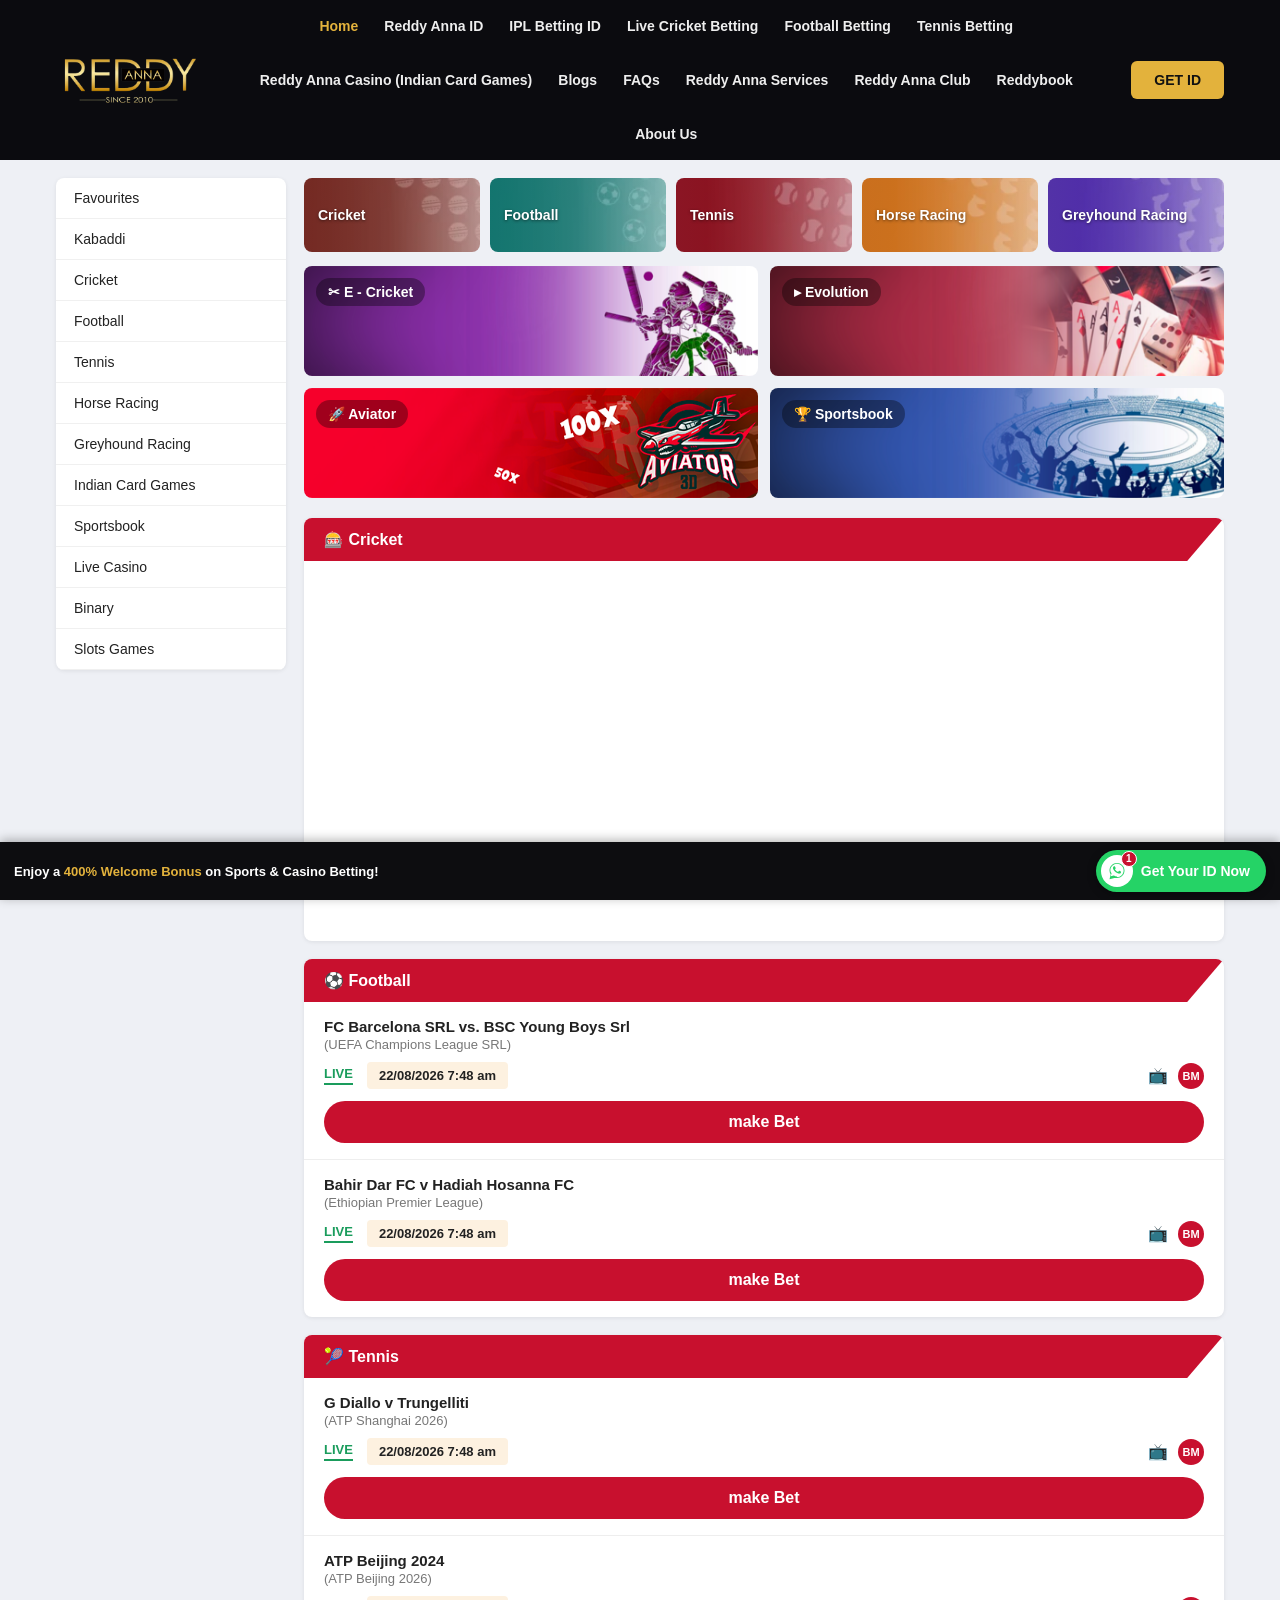
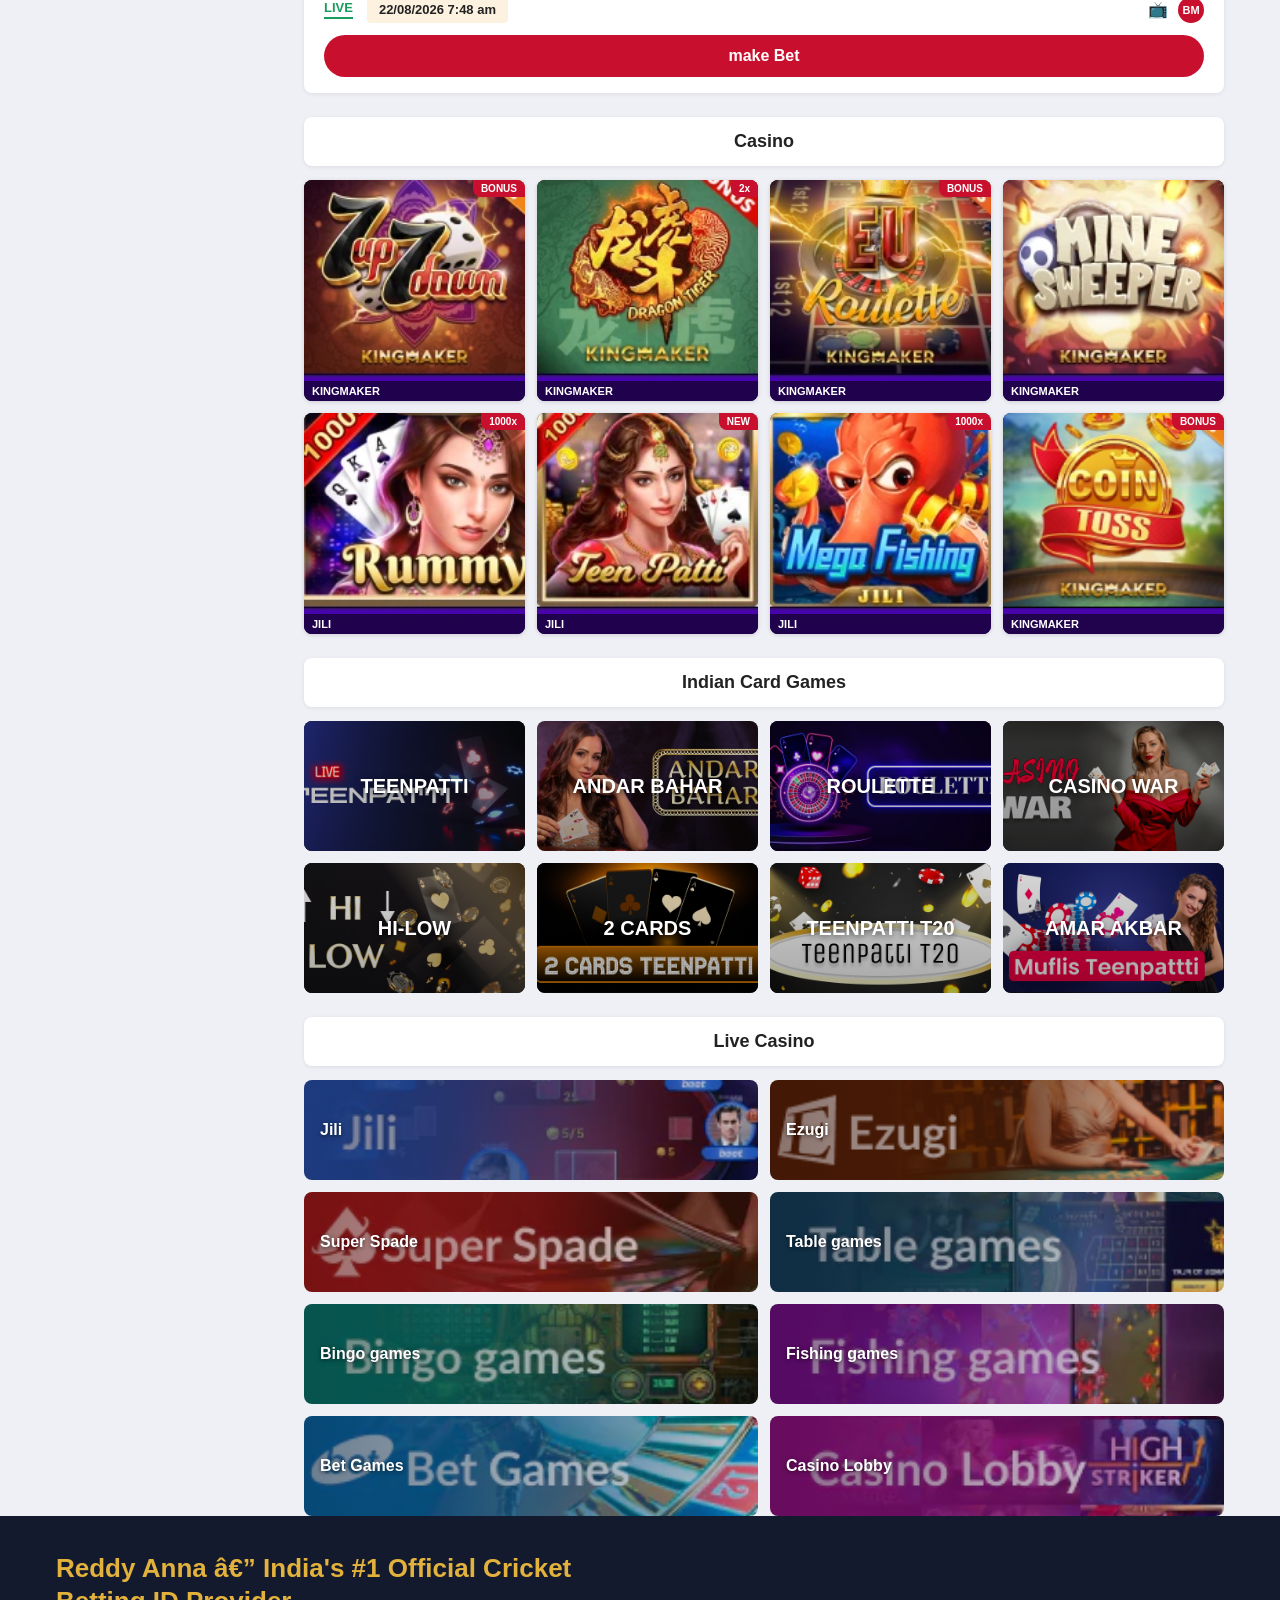
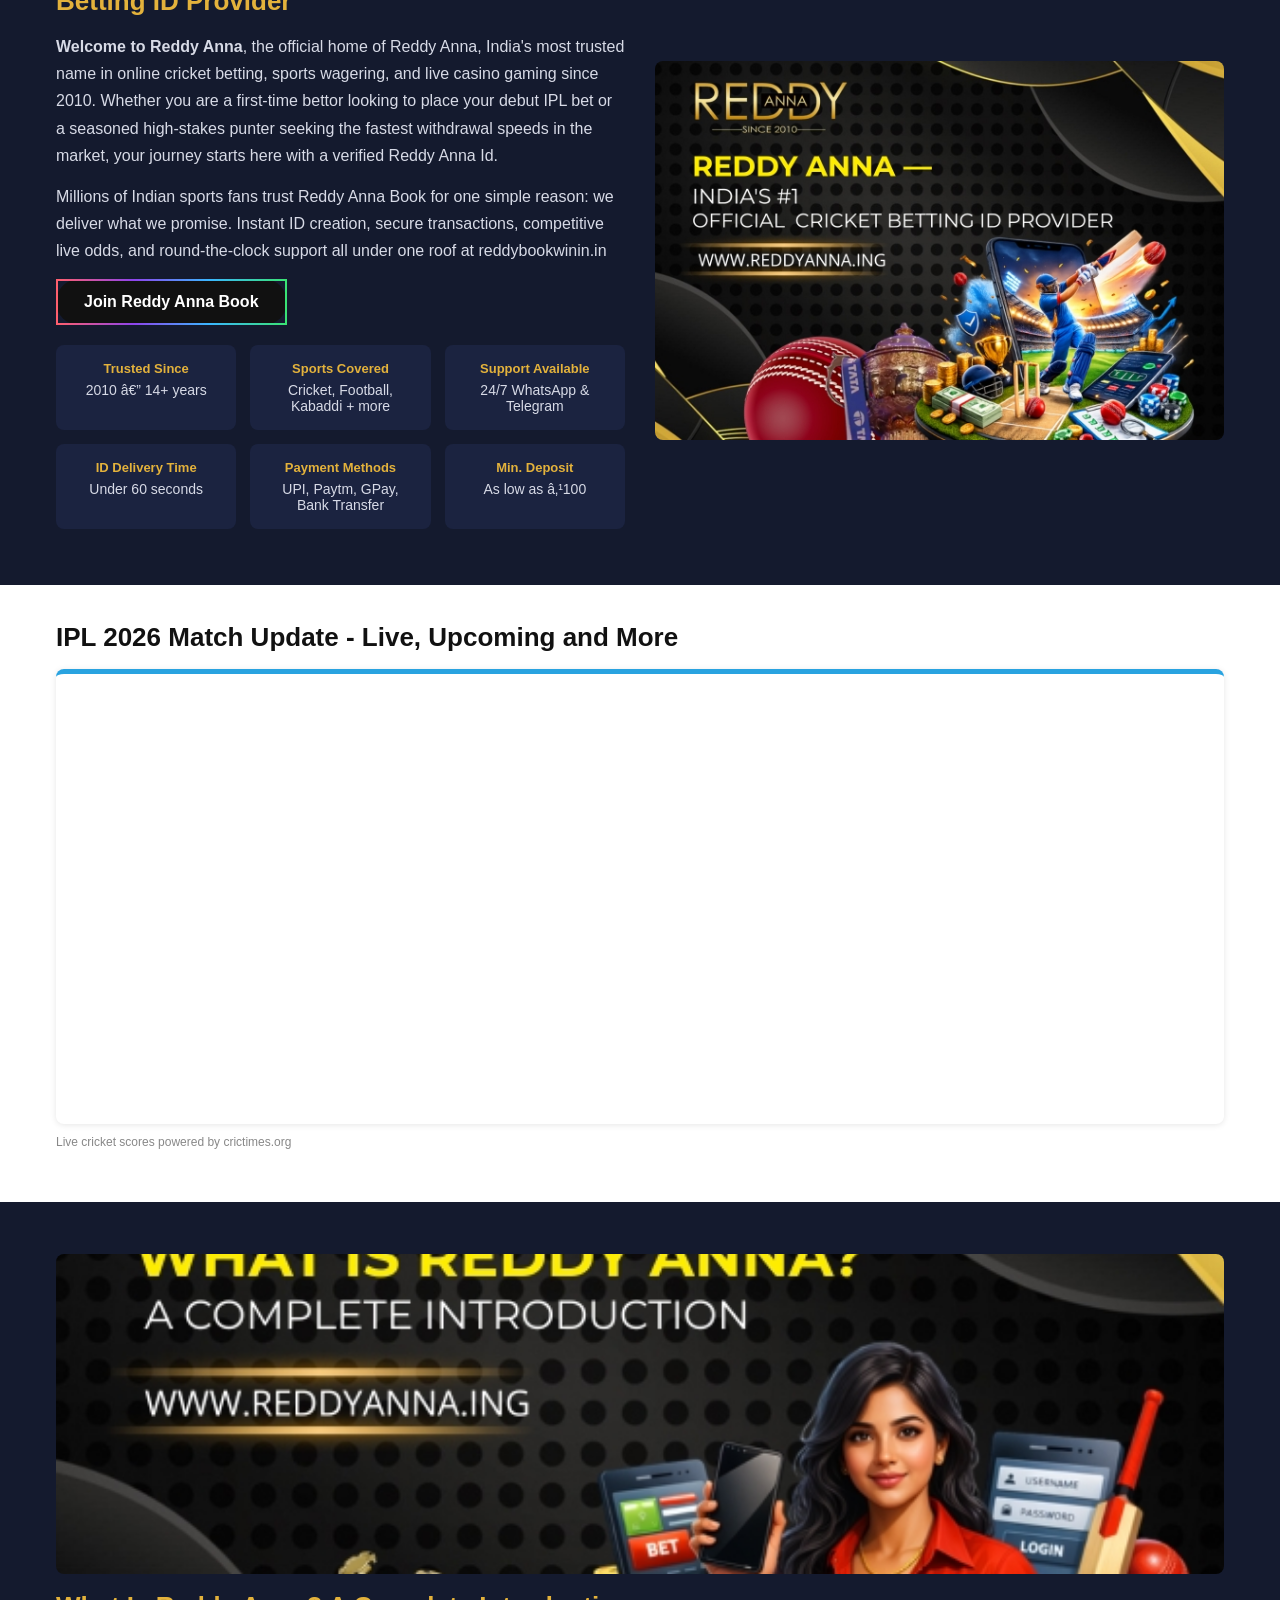
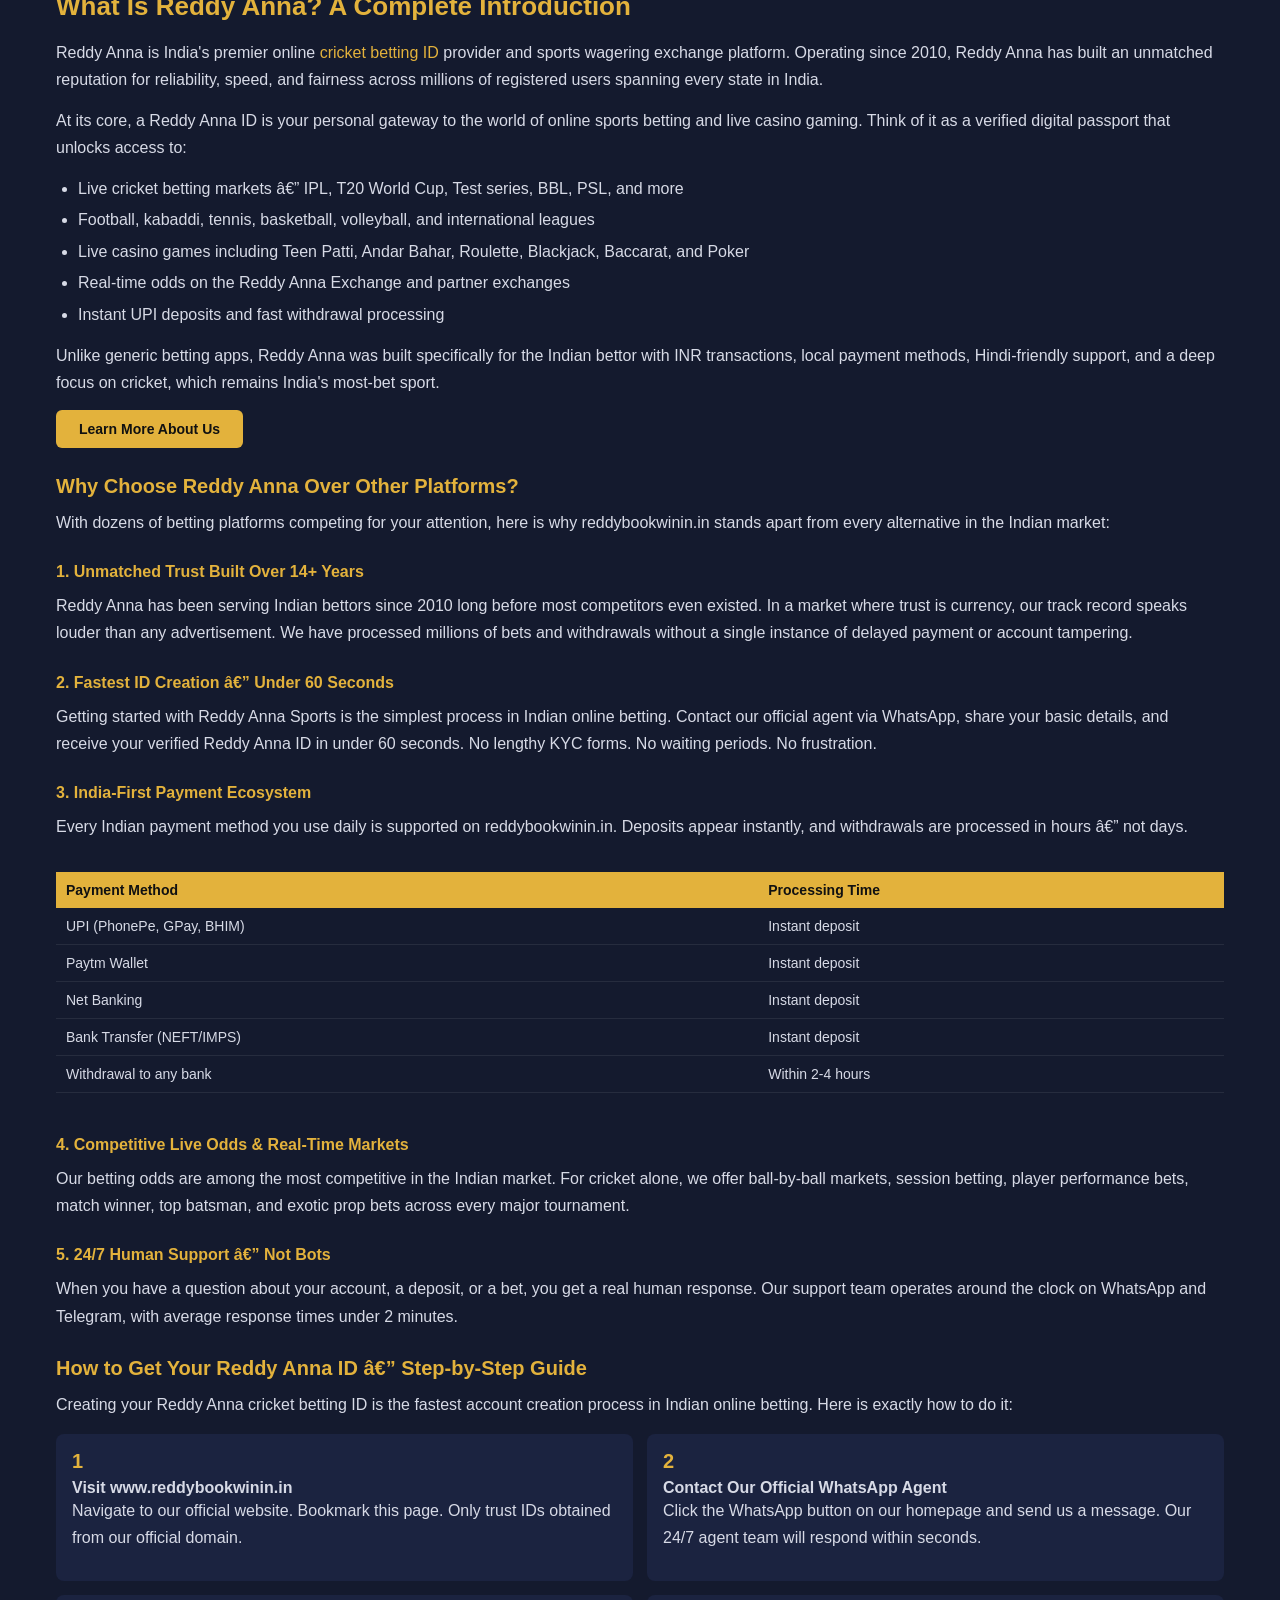
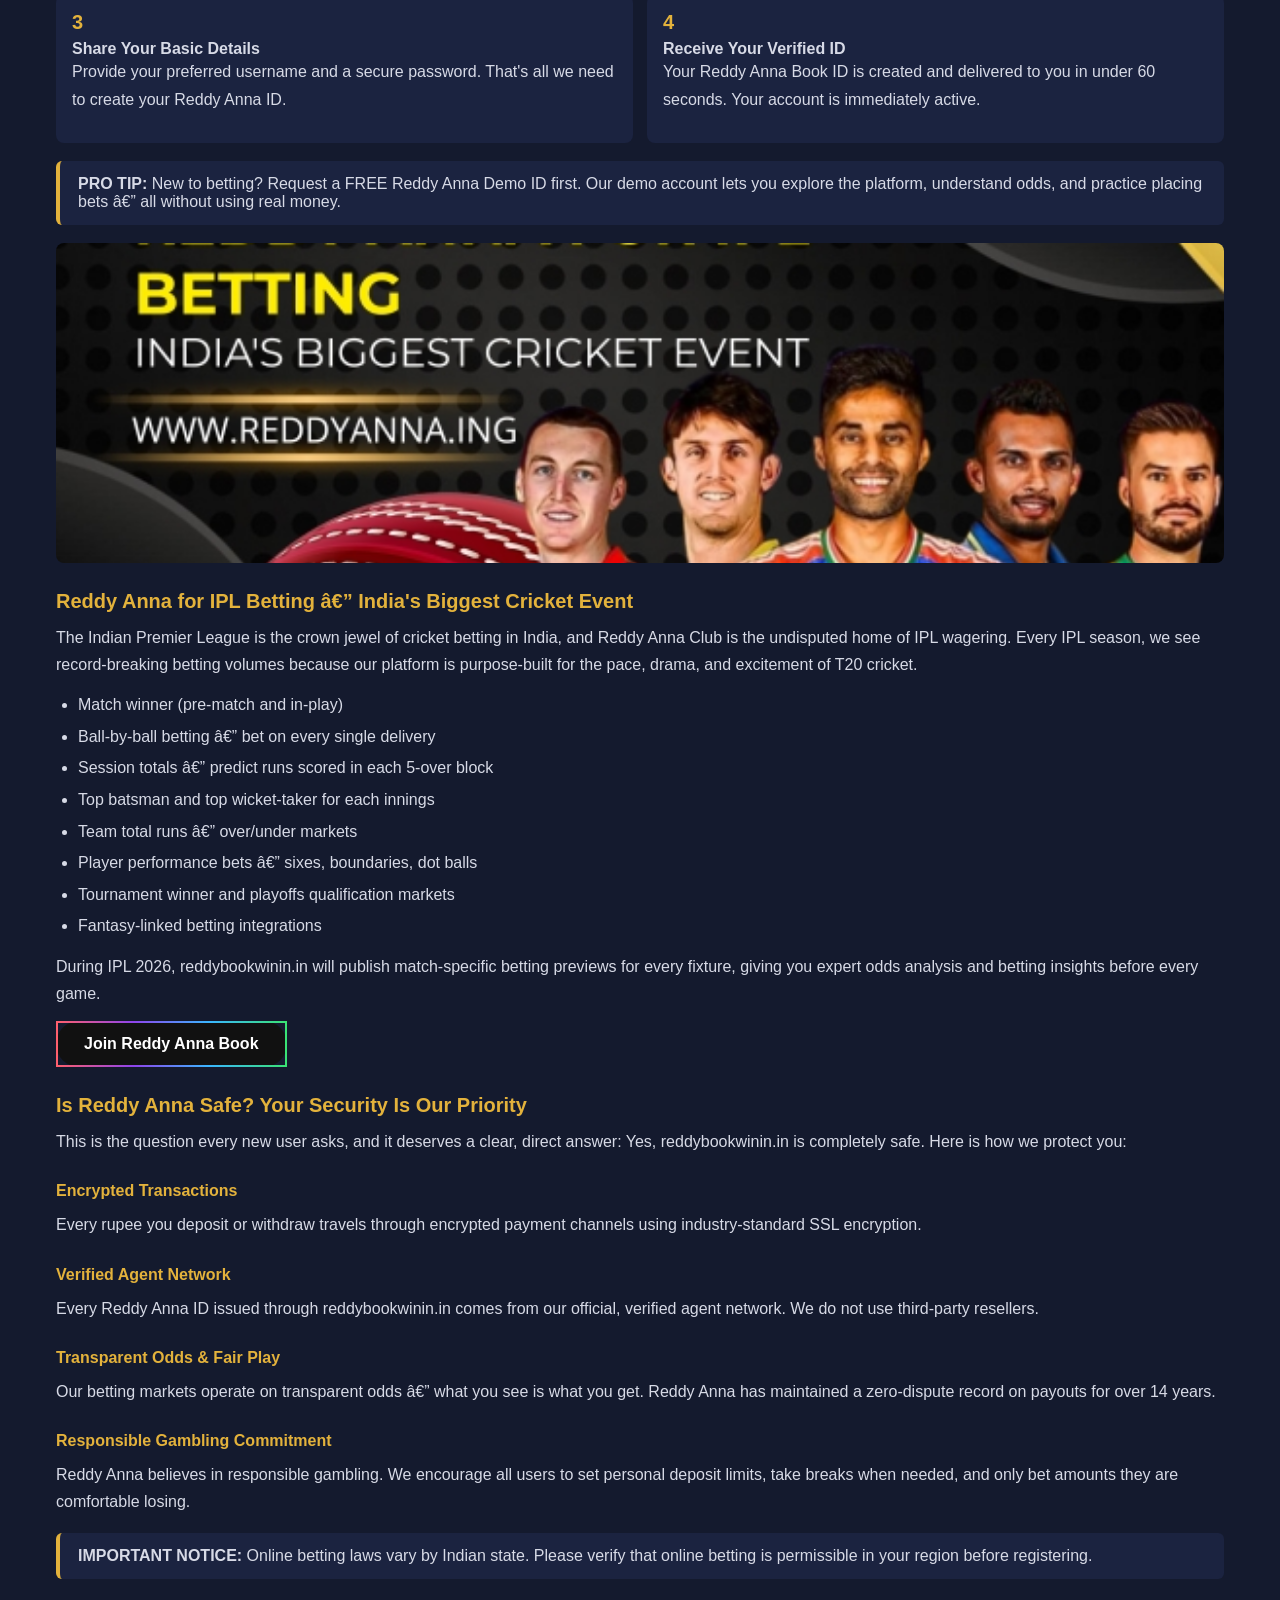
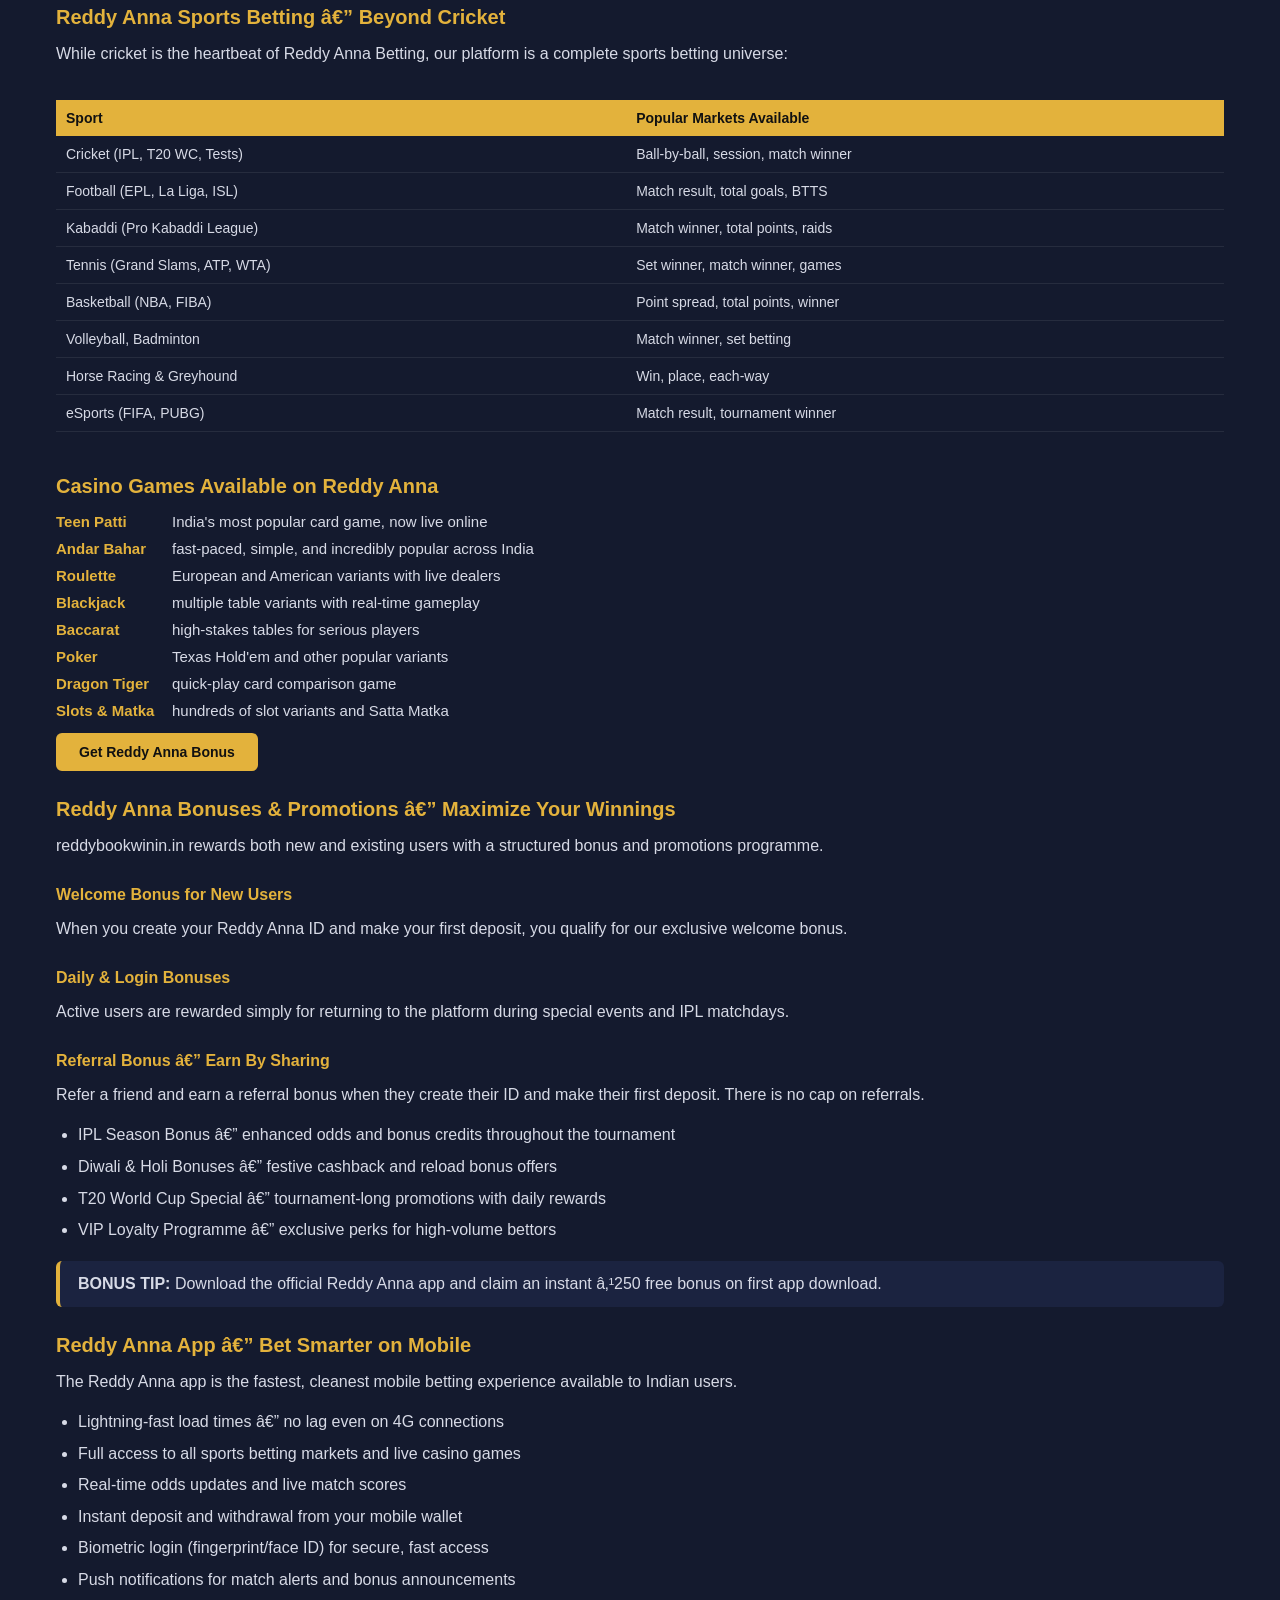
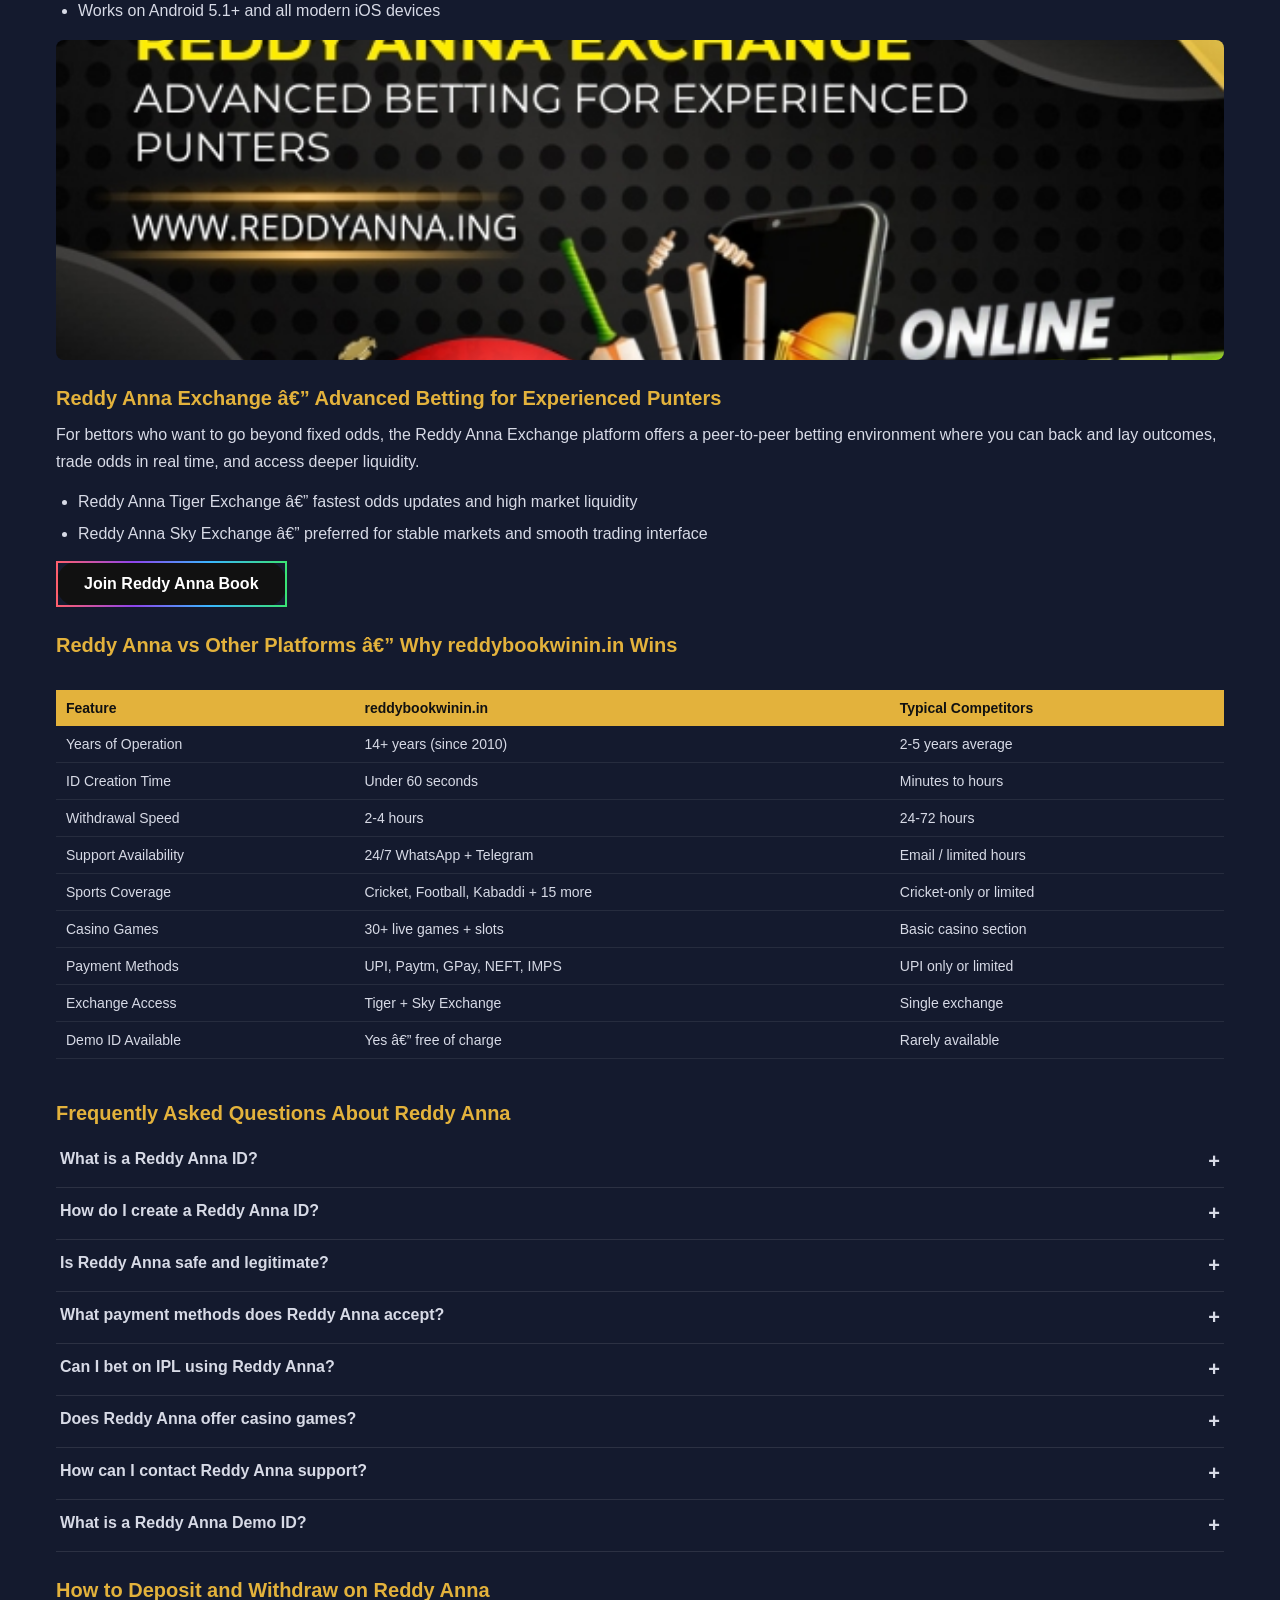
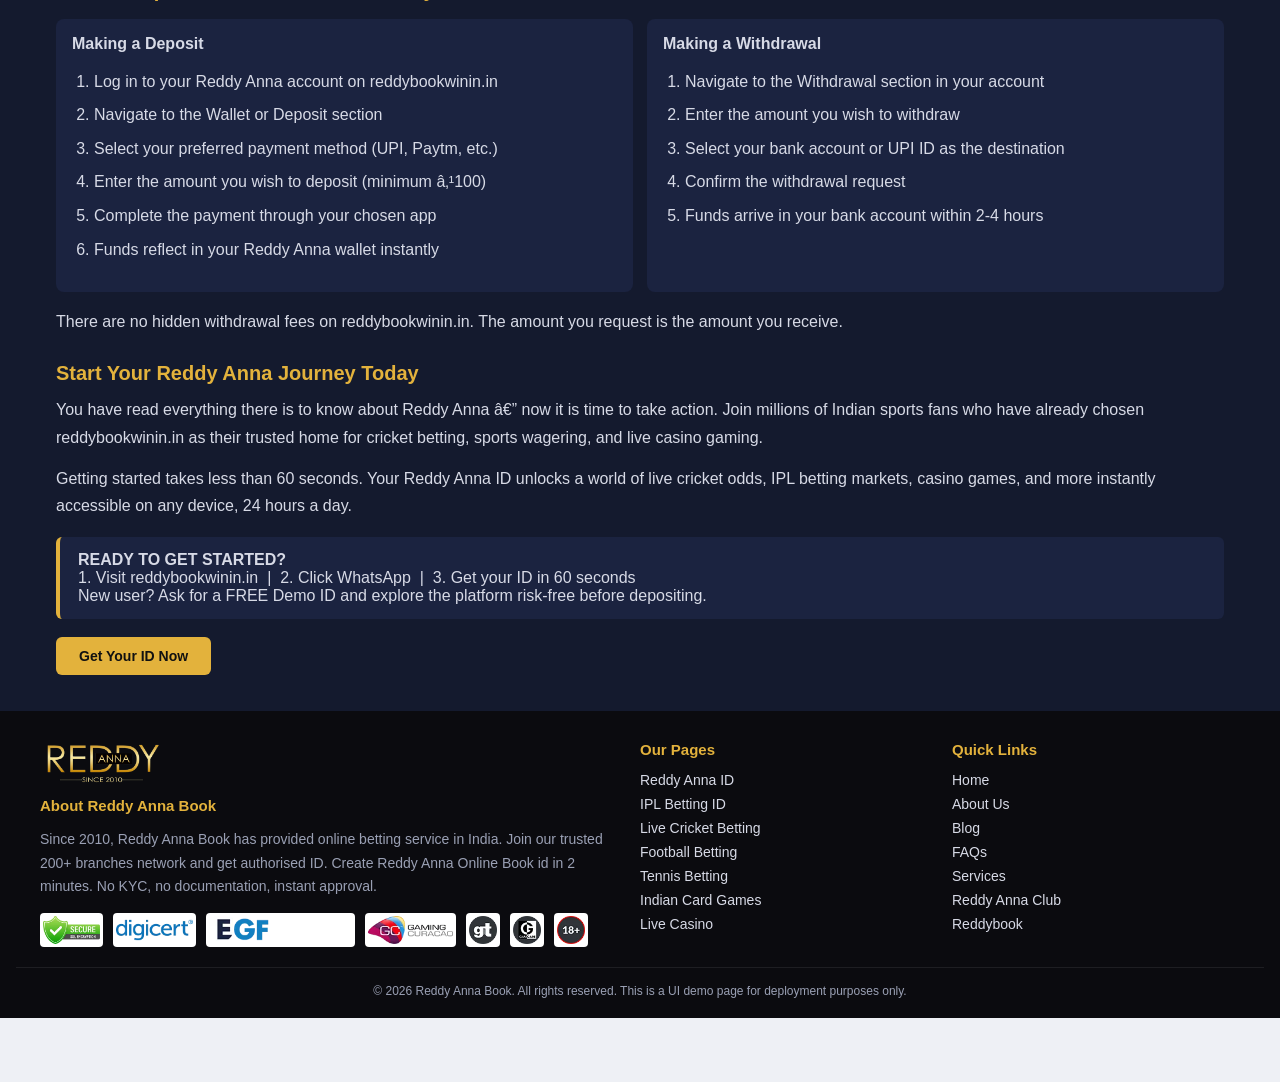
==== index.html @ 8fae1761 "Update navbar and footer across all pages. - Replaced main navigation with a flat, proper menu linki" ====
﻿<!DOCTYPE html>
<html lang="en">
<head>
<meta charset="UTF-8">
<meta name="viewport" content="width=device-width, initial-scale=1">
<title>Reddy Anna | Reddy Anna Book | Best Betting Id Provider</title>
<meta name="description" content="Get your Reddy Anna Book ID instantly. Enjoy cricket IPL betting, casino games, & secure platform. Join India's trusted betting hub today">
<meta name="google-site-verification" content="ZKsoXK-e-wX-hNTqSaUuk7g0RxQz05XKGx85p2u8fm8">
<link rel="stylesheet" href="styles.css">
</head>
<body>

<!-- ================= HEADER ================= -->
<header class="site-header">
  <div class="header-inner">
    <a href="#" class="logo"><img src="assets/image-659e7b71ad644.webp" alt="Reddy Anna"></a>

    <input type="checkbox" id="nav-toggle" class="nav-toggle-checkbox">
    <nav class="main-nav">
      <label for="nav-toggle" class="nav-close-label">&times;</label>
      <ul>
        <li class="active"><a href="#">Home</a></li>
        <li><a href="reddy-anna-id/">Reddy Anna ID</a></li>
        <li><a href="ipl-betting-id/">IPL Betting ID</a></li>
        <li><a href="live-cricket-betting/">Live Cricket Betting</a></li>
        <li><a href="football-betting/">Football Betting</a></li>
        <li><a href="tennis-betting/">Tennis Betting</a></li>
        <li><a href="reddy-anna-casino/">Reddy Anna Casino (Indian Card Games)</a></li>
        <li><a href="blog/">Blogs</a></li>
        <li><a href="reddy-anna-faqs/">FAQs</a></li>
        <li><a href="reddy-anna-services/">Reddy Anna Services</a></li>
        <li><a href="reddy-anna-club/">Reddy Anna Club</a></li>
        <li><a href="reddybook/">Reddybook</a></li>
        <li><a href="about-us/">About Us</a></li>
      </ul>
    </nav>

    <div class="header-actions">
      <a href="https://wa.link/reddyanna_" target="_blank" rel="noopener" class="btn btn-gold get-id-btn">GET ID</a>
      <label for="nav-toggle" class="nav-toggle-label">&#9776;</label>
    </div>
  </div>
</header>

<!-- ================= SIDEBAR + HOME CONTENT ================= -->
<div class="layout">
  <aside class="sidebar">
    <ul>
      <li><a href="#">Favourites</a></li>
      <li><a href="#">Kabaddi</a></li>
      <li><a href="#">Cricket</a></li>
      <li><a href="#">Football</a></li>
      <li><a href="#">Tennis</a></li>
      <li><a href="#">Horse Racing</a></li>
      <li><a href="#">Greyhound Racing</a></li>
      <li><a href="#">Indian Card Games</a></li>
      <li><a href="#">Sportsbook</a></li>
      <li><a href="#">Live Casino</a></li>
      <li><a href="#">Binary</a></li>
      <li><a href="#">Slots Games</a></li>
    </ul>
  </aside>

  <main class="main-content">

    <!-- sport tiles -->
    <div class="sport-tiles">
      <a href="#login-required" class="sport-tile tile-cricket" style="background-image:linear-gradient(90deg,rgba(122,46,41,.75),rgba(122,46,41,.35)),url('assets/cricket-bg-rlghoi9i0hsj2n8qphq7tivs3mol4s3iin7qqytzxc.webp')"><span>Cricket</span></a>
      <a href="#login-required" class="sport-tile tile-football" style="background-image:linear-gradient(90deg,rgba(23,122,114,.75),rgba(23,122,114,.35)),url('assets/football-bg-rlghoi9i0hsj2n8qphq7tivs3mol4s3iin7qqytzxc.webp')"><span>Football</span></a>
      <a href="#login-required" class="sport-tile tile-tennis" style="background-image:linear-gradient(90deg,rgba(138,28,48,.75),rgba(138,28,48,.35)),url('assets/tennis-bg-rlghoi9i0hsj2n8qphq7tivs3mol4s3iin7qqytzxc.webp')"><span>Tennis</span></a>
      <a href="#login-required" class="sport-tile tile-horse" style="background-image:linear-gradient(90deg,rgba(196,106,31,.75),rgba(196,106,31,.35)),url('assets/horse-bg-rlghoi9i0hsj2n8qphq7tivs3mol4s3iin7qqytzxc.webp')"><span>Horse Racing</span></a>
      <a href="#login-required" class="sport-tile tile-greyhound" style="background-image:linear-gradient(90deg,rgba(91,63,160,.75),rgba(91,63,160,.35)),url('assets/greyhound-bg-rlghoi9i0hsj2n8qphq7tivs3mol4s3iin7qqytzxc.webp')"><span>Greyhound Racing</span></a>
    </div>

    <!-- promo tiles -->
    <div class="promo-tiles">
      <a href="#login-required" class="promo-tile" style="background-image:url('assets/e-cricket-quick-bg.webp')"><span class="label">&#9986; E - Cricket</span></a>
      <a href="#login-required" class="promo-tile" style="background-image:url('assets/evolution-quick-bg.png')"><span class="label">&#9656; Evolution</span></a>
      <a href="#login-required" class="promo-tile" style="background-image:url('assets/aviator.png')"><span class="label">&#128640; Aviator</span></a>
      <a href="#login-required" class="promo-tile" style="background-image:url('assets/sportsbook-quick-bg.png')"><span class="label">&#127942; Sportsbook</span></a>
    </div>

    <!-- Cricket matches (LIVE DATA) -->
    <!-- Same public live-score widget used lower on the page
         (cwidget.crictimes.org). Real live/recent/upcoming cricket
         matches, sandboxed in its own iframe so it can't crash this
         page even if it's slow or unreachable. -->
    <div class="match-block">
      <div class="match-block-header">&#127920; Cricket</div>
      <div class="match-row" style="padding:0;">
        <iframe
          src="https://cwidget.crictimes.org/?v=1.1&bo=c8102e&b=ffffff&a=c8102e"
          title="Live Cricket Scores"
          loading="lazy"
          referrerpolicy="no-referrer-when-downgrade"
          style="width:100%;min-height:380px;border:0;display:block;">
        </iframe>
      </div>
    </div>

    <!-- Football matches -->
    <div class="match-block">
      <div class="match-block-header">&#9917; Football</div>
      <div class="match-row">
        <div class="match-teams">FC Barcelona SRL vs. BSC Young Boys Srl</div>
        <div class="match-league">(UEFA Champions League SRL)</div>
        <div class="match-meta">
          <span class="match-live">LIVE</span>
          <span class="match-time">22/08/2026 7:48 am</span>
          <span class="match-icons">&#128250; <span class="badge-round">BM</span></span>
        </div>
        <a href="#login-required" class="btn-pill-red">make Bet</a>
      </div>
      <div class="match-row">
        <div class="match-teams">Bahir Dar FC v Hadiah Hosanna FC</div>
        <div class="match-league">(Ethiopian Premier League)</div>
        <div class="match-meta">
          <span class="match-live">LIVE</span>
          <span class="match-time">22/08/2026 7:48 am</span>
          <span class="match-icons">&#128250; <span class="badge-round">BM</span></span>
        </div>
        <a href="#login-required" class="btn-pill-red">make Bet</a>
      </div>
    </div>

    <!-- Tennis matches -->
    <div class="match-block">
      <div class="match-block-header">&#127934; Tennis</div>
      <div class="match-row">
        <div class="match-teams">G Diallo v Trungelliti</div>
        <div class="match-league">(ATP Shanghai 2026)</div>
        <div class="match-meta">
          <span class="match-live">LIVE</span>
          <span class="match-time">22/08/2026 7:48 am</span>
          <span class="match-icons">&#128250; <span class="badge-round">BM</span></span>
        </div>
        <a href="#login-required" class="btn-pill-red">make Bet</a>
      </div>
      <div class="match-row">
        <div class="match-teams">ATP Beijing 2024</div>
        <div class="match-league">(ATP Beijing 2026)</div>
        <div class="match-meta">
          <span class="match-live">LIVE</span>
          <span class="match-time">22/08/2026 7:48 am</span>
          <span class="match-icons">&#128250; <span class="badge-round">BM</span></span>
        </div>
        <a href="#login-required" class="btn-pill-red">make Bet</a>
      </div>
    </div>

    <!-- Casino games -->
    <div class="panel-heading">Casino</div>
    <div class="grid-4">
      <a href="#login-required" class="game-card"><img src="assets/KM-7_Up_7_Down.webp" alt="7 Up 7 Down"><span class="ribbon">BONUS</span><span class="provider">Kingmaker</span></a>
      <a href="#login-required" class="game-card"><img src="assets/KM-Dragon_Tiger_2.webp" alt="Dragon Tiger"><span class="ribbon">2x</span><span class="provider">Kingmaker</span></a>
      <a href="#login-required" class="game-card"><img src="assets/KM-European_Roulette.webp" alt="EU Roulette"><span class="ribbon">BONUS</span><span class="provider">Kingmaker</span></a>
      <a href="#login-required" class="game-card"><img src="assets/KM-Minesweeper.webp" alt="Minesweeper"><span class="provider">Kingmaker</span></a>
      <a href="#login-required" class="game-card"><img src="assets/jili-94.webp" alt="Rummy"><span class="ribbon">1000x</span><span class="provider">Jili</span></a>
      <a href="#login-required" class="game-card"><img src="assets/jili-72.webp" alt="Mega Fishing"><span class="ribbon">NEW</span><span class="provider">Jili</span></a>
      <a href="#login-required" class="game-card"><img src="assets/jili-74.webp" alt="Teen Patti"><span class="ribbon">1000x</span><span class="provider">Jili</span></a>
      <a href="#login-required" class="game-card"><img src="assets/KM-Coin_Toss.webp" alt="Coin Toss"><span class="ribbon">BONUS</span><span class="provider">Kingmaker</span></a>
    </div>

    <!-- Indian card games -->
    <div class="panel-heading">Indian Card Games</div>
    <div class="grid-4">
      <a href="#login-required" class="banner-card"><img src="assets/liveteenpatti.webp" alt="Teenpatti"><span class="banner-label">TEENPATTI</span></a>
      <a href="#login-required" class="banner-card"><img src="assets/andarbahar1.webp" alt="Andar Bahar"><span class="banner-label">ANDAR BAHAR</span></a>
      <a href="#login-required" class="banner-card"><img src="assets/roullete.webp" alt="Roulette"><span class="banner-label">ROULETTE</span></a>
      <a href="#login-required" class="banner-card"><img src="assets/casinowar.png" alt="Casino War"><span class="banner-label">CASINO WAR</span></a>
      <a href="#login-required" class="banner-card"><img src="assets/hi-low.webp" alt="Hi Low"><span class="banner-label">HI-LOW</span></a>
      <a href="#login-required" class="banner-card"><img src="assets/2cards_teenpatti.png" alt="2 Cards Teenpatti"><span class="banner-label">2 CARDS</span></a>
      <a href="#login-required" class="banner-card"><img src="assets/teenpattit20.webp" alt="Teenpatti T20"><span class="banner-label">TEENPATTI T20</span></a>
      <a href="#login-required" class="banner-card"><img src="assets/Muflis_teenpatti.png" alt="Amar Akbar Anthony"><span class="banner-label">AMAR AKBAR</span></a>
    </div>

    <!-- Live casino providers -->
    <div class="panel-heading">Live Casino</div>
    <div class="grid-2">
      <a href="#login-required" class="provider-card" style="background-image:linear-gradient(90deg,rgba(20,30,70,.6),rgba(20,30,70,.2)),url('assets/jilib.webp')"><span>Jili</span></a>
      <a href="#login-required" class="provider-card" style="background-image:linear-gradient(90deg,rgba(60,20,10,.6),rgba(60,20,10,.2)),url('assets/ezugib.jpg')"><span>Ezugi</span></a>
      <a href="#login-required" class="provider-card" style="background-image:linear-gradient(90deg,rgba(90,10,10,.6),rgba(90,10,10,.2)),url('assets/superspadeb.webp')"><span>Super Spade</span></a>
      <a href="#login-required" class="provider-card" style="background-image:linear-gradient(90deg,rgba(10,30,50,.6),rgba(10,30,50,.2)),url('assets/tablegamesb.webp')"><span>Table games</span></a>
      <a href="#login-required" class="provider-card" style="background-image:linear-gradient(90deg,rgba(10,50,40,.6),rgba(10,50,40,.2)),url('assets/bingob.webp')"><span>Bingo games</span></a>
      <a href="#login-required" class="provider-card" style="background-image:linear-gradient(90deg,rgba(60,10,70,.6),rgba(60,10,70,.2)),url('assets/fishingb.webp')"><span>Fishing games</span></a>
      <a href="#login-required" class="provider-card" style="background-image:linear-gradient(90deg,rgba(10,40,70,.6),rgba(10,40,70,.2)),url('assets/betgamesb.webp')"><span>Bet Games</span></a>
      <a href="#login-required" class="provider-card" style="background-image:linear-gradient(90deg,rgba(60,10,60,.6),rgba(60,10,60,.2)),url('assets/casinob.webp')"><span>Casino Lobby</span></a>
    </div>

  </main>
</div>

<!-- ================= INTRO / HERO CONTENT ================= -->
<section class="section section-dark">
  <div class="container intro-flex">
    <div class="intro-text">
      <h2 class="section-title">Reddy Anna â€” India's #1 Official Cricket Betting ID Provider</h2>
      <p><strong>Welcome to Reddy Anna</strong>, the official home of Reddy Anna, India's most trusted name in online cricket betting, sports wagering, and live casino gaming since 2010. Whether you are a first-time bettor looking to place your debut IPL bet or a seasoned high-stakes punter seeking the fastest withdrawal speeds in the market, your journey starts here with a verified Reddy Anna Id.</p>
      <p>Millions of Indian sports fans trust Reddy Anna Book for one simple reason: we deliver what we promise. Instant ID creation, secure transactions, competitive live odds, and round-the-clock support all under one roof at reddybookwinin.in</p>
      <a href="https://wa.link/reddyanna_" target="_blank" rel="noopener" class="btn-rainbow">Join Reddy Anna Book</a>

      <div class="stats-grid">
        <div class="stat-box"><div class="stat-label">Trusted Since</div><div class="stat-value">2010 â€” 14+ years</div></div>
        <div class="stat-box"><div class="stat-label">Sports Covered</div><div class="stat-value">Cricket, Football, Kabaddi + more</div></div>
        <div class="stat-box"><div class="stat-label">Support Available</div><div class="stat-value">24/7 WhatsApp &amp; Telegram</div></div>
        <div class="stat-box"><div class="stat-label">ID Delivery Time</div><div class="stat-value">Under 60 seconds</div></div>
        <div class="stat-box"><div class="stat-label">Payment Methods</div><div class="stat-value">UPI, Paytm, GPay, Bank Transfer</div></div>
        <div class="stat-box"><div class="stat-label">Min. Deposit</div><div class="stat-value">As low as â‚¹100</div></div>
      </div>
    </div>
    <div class="intro-img">
      <img src="assets/reddy-anna-indias-1-official-cricket-betting-id-provider.jpg" alt="Reddy Anna">
    </div>
  </div>
</section>

<!-- ================= IPL WIDGET (LIVE DATA) ================= -->
<!-- Uses the same public live-score widget the original site embeds
     (cwidget.crictimes.org). It is a sandboxed iframe pointed at a
     third-party embeddable widget, so if it is slow/unavailable it
     simply shows blank inside its own frame â€” it cannot break or
     crash the rest of this page. No custom JavaScript required. -->
<section class="section section-white">
  <div class="container">
    <h2 class="section-title" style="color:#111;">IPL 2026 Match Update - Live, Upcoming and More</h2>
    <div class="ipl-widget-frame">
      <iframe
        src="https://cwidget.crictimes.org/?v=1.1&bo=06bffa&b=ffffff&a=06bffa"
        title="Live Cricket Score Widget"
        loading="lazy"
        referrerpolicy="no-referrer-when-downgrade"
        style="width:100%;min-height:450px;border:0;display:block;">
      </iframe>
    </div>
    <p style="font-size:12px;color:#888;margin-top:8px;">Live cricket scores powered by crictimes.org</p>
  </div>
</section>

<!-- ================= ARTICLE CONTENT ================= -->
<section class="section section-dark article">
  <div class="container">

    <div class="article-banner"><img src="assets/What-Is-Reddy-Anna_-A-Complete-Introduction.jpg" alt="What Is Reddy Anna"></div>

    <h2 class="section-title">What Is Reddy Anna? A Complete Introduction</h2>
    <p>Reddy Anna is India's premier online <a href="#" style="color:var(--gold);">cricket betting ID</a> provider and sports wagering exchange platform. Operating since 2010, Reddy Anna has built an unmatched reputation for reliability, speed, and fairness across millions of registered users spanning every state in India.</p>
    <p>At its core, a Reddy Anna ID is your personal gateway to the world of online sports betting and live casino gaming. Think of it as a verified digital passport that unlocks access to:</p>
    <ul>
      <li>Live cricket betting markets â€” IPL, T20 World Cup, Test series, BBL, PSL, and more</li>
      <li>Football, kabaddi, tennis, basketball, volleyball, and international leagues</li>
      <li>Live casino games including Teen Patti, Andar Bahar, Roulette, Blackjack, Baccarat, and Poker</li>
      <li>Real-time odds on the Reddy Anna Exchange and partner exchanges</li>
      <li>Instant UPI deposits and fast withdrawal processing</li>
    </ul>
    <p>Unlike generic betting apps, Reddy Anna was built specifically for the Indian bettor with INR transactions, local payment methods, Hindi-friendly support, and a deep focus on cricket, which remains India's most-bet sport.</p>
    <a href="#" class="btn btn-gold">Learn More About Us</a>

    <h3 class="sub-title">Why Choose Reddy Anna Over Other Platforms?</h3>
    <p>With dozens of betting platforms competing for your attention, here is why reddybookwinin.in stands apart from every alternative in the Indian market:</p>

    <h3 class="sub-title" style="font-size:16px;">1. Unmatched Trust Built Over 14+ Years</h3>
    <p>Reddy Anna has been serving Indian bettors since 2010 long before most competitors even existed. In a market where trust is currency, our track record speaks louder than any advertisement. We have processed millions of bets and withdrawals without a single instance of delayed payment or account tampering.</p>

    <h3 class="sub-title" style="font-size:16px;">2. Fastest ID Creation â€” Under 60 Seconds</h3>
    <p>Getting started with Reddy Anna Sports is the simplest process in Indian online betting. Contact our official agent via WhatsApp, share your basic details, and receive your verified Reddy Anna ID in under 60 seconds. No lengthy KYC forms. No waiting periods. No frustration.</p>

    <h3 class="sub-title" style="font-size:16px;">3. India-First Payment Ecosystem</h3>
    <p>Every Indian payment method you use daily is supported on reddybookwinin.in. Deposits appear instantly, and withdrawals are processed in hours â€” not days.</p>
    <div class="table-wrap"><table>
      <tr><th>Payment Method</th><th>Processing Time</th></tr>
      <tr><td>UPI (PhonePe, GPay, BHIM)</td><td>Instant deposit</td></tr>
      <tr><td>Paytm Wallet</td><td>Instant deposit</td></tr>
      <tr><td>Net Banking</td><td>Instant deposit</td></tr>
      <tr><td>Bank Transfer (NEFT/IMPS)</td><td>Instant deposit</td></tr>
      <tr><td>Withdrawal to any bank</td><td>Within 2-4 hours</td></tr>
    </table></div>

    <h3 class="sub-title" style="font-size:16px;">4. Competitive Live Odds &amp; Real-Time Markets</h3>
    <p>Our betting odds are among the most competitive in the Indian market. For cricket alone, we offer ball-by-ball markets, session betting, player performance bets, match winner, top batsman, and exotic prop bets across every major tournament.</p>

    <h3 class="sub-title" style="font-size:16px;">5. 24/7 Human Support â€” Not Bots</h3>
    <p>When you have a question about your account, a deposit, or a bet, you get a real human response. Our support team operates around the clock on WhatsApp and Telegram, with average response times under 2 minutes.</p>

    <h3 class="sub-title">How to Get Your Reddy Anna ID â€” Step-by-Step Guide</h3>
    <p>Creating your Reddy Anna cricket betting ID is the fastest account creation process in Indian online betting. Here is exactly how to do it:</p>
    <div class="steps-grid">
      <div class="step-card"><div class="step-num">1</div><strong>Visit www.reddybookwinin.in</strong><p>Navigate to our official website. Bookmark this page. Only trust IDs obtained from our official domain.</p></div>
      <div class="step-card"><div class="step-num">2</div><strong>Contact Our Official WhatsApp Agent</strong><p>Click the WhatsApp button on our homepage and send us a message. Our 24/7 agent team will respond within seconds.</p></div>
      <div class="step-card"><div class="step-num">3</div><strong>Share Your Basic Details</strong><p>Provide your preferred username and a secure password. That's all we need to create your Reddy Anna ID.</p></div>
      <div class="step-card"><div class="step-num">4</div><strong>Receive Your Verified ID</strong><p>Your Reddy Anna Book ID is created and delivered to you in under 60 seconds. Your account is immediately active.</p></div>
    </div>
    <div class="callout"><strong>PRO TIP:</strong> New to betting? Request a FREE Reddy Anna Demo ID first. Our demo account lets you explore the platform, understand odds, and practice placing bets â€” all without using real money.</div>

    <div class="article-banner"><img src="assets/Reddy-Anna-for-IPL-Betting-Indias-Biggest-Cricket-Event.jpg" alt="Reddy Anna for IPL Betting"></div>
    <h3 class="sub-title">Reddy Anna for IPL Betting â€” India's Biggest Cricket Event</h3>
    <p>The Indian Premier League is the crown jewel of cricket betting in India, and Reddy Anna Club is the undisputed home of IPL wagering. Every IPL season, we see record-breaking betting volumes because our platform is purpose-built for the pace, drama, and excitement of T20 cricket.</p>
    <ul>
      <li>Match winner (pre-match and in-play)</li>
      <li>Ball-by-ball betting â€” bet on every single delivery</li>
      <li>Session totals â€” predict runs scored in each 5-over block</li>
      <li>Top batsman and top wicket-taker for each innings</li>
      <li>Team total runs â€” over/under markets</li>
      <li>Player performance bets â€” sixes, boundaries, dot balls</li>
      <li>Tournament winner and playoffs qualification markets</li>
      <li>Fantasy-linked betting integrations</li>
    </ul>
    <p>During IPL 2026, reddybookwinin.in will publish match-specific betting previews for every fixture, giving you expert odds analysis and betting insights before every game.</p>
    <a href="https://wa.link/reddyanna_" target="_blank" rel="noopener" class="btn-rainbow">Join Reddy Anna Book</a>

    <h3 class="sub-title">Is Reddy Anna Safe? Your Security Is Our Priority</h3>
    <p>This is the question every new user asks, and it deserves a clear, direct answer: Yes, reddybookwinin.in is completely safe. Here is how we protect you:</p>
    <h3 class="sub-title" style="font-size:16px;">Encrypted Transactions</h3>
    <p>Every rupee you deposit or withdraw travels through encrypted payment channels using industry-standard SSL encryption.</p>
    <h3 class="sub-title" style="font-size:16px;">Verified Agent Network</h3>
    <p>Every Reddy Anna ID issued through reddybookwinin.in comes from our official, verified agent network. We do not use third-party resellers.</p>
    <h3 class="sub-title" style="font-size:16px;">Transparent Odds &amp; Fair Play</h3>
    <p>Our betting markets operate on transparent odds â€” what you see is what you get. Reddy Anna has maintained a zero-dispute record on payouts for over 14 years.</p>
    <h3 class="sub-title" style="font-size:16px;">Responsible Gambling Commitment</h3>
    <p>Reddy Anna believes in responsible gambling. We encourage all users to set personal deposit limits, take breaks when needed, and only bet amounts they are comfortable losing.</p>
    <div class="callout"><strong>IMPORTANT NOTICE:</strong> Online betting laws vary by Indian state. Please verify that online betting is permissible in your region before registering.</div>

    <h3 class="sub-title">Reddy Anna Sports Betting â€” Beyond Cricket</h3>
    <p>While cricket is the heartbeat of Reddy Anna Betting, our platform is a complete sports betting universe:</p>
    <div class="table-wrap"><table>
      <tr><th>Sport</th><th>Popular Markets Available</th></tr>
      <tr><td>Cricket (IPL, T20 WC, Tests)</td><td>Ball-by-ball, session, match winner</td></tr>
      <tr><td>Football (EPL, La Liga, ISL)</td><td>Match result, total goals, BTTS</td></tr>
      <tr><td>Kabaddi (Pro Kabaddi League)</td><td>Match winner, total points, raids</td></tr>
      <tr><td>Tennis (Grand Slams, ATP, WTA)</td><td>Set winner, match winner, games</td></tr>
      <tr><td>Basketball (NBA, FIBA)</td><td>Point spread, total points, winner</td></tr>
      <tr><td>Volleyball, Badminton</td><td>Match winner, set betting</td></tr>
      <tr><td>Horse Racing &amp; Greyhound</td><td>Win, place, each-way</td></tr>
      <tr><td>eSports (FIFA, PUBG)</td><td>Match result, tournament winner</td></tr>
    </table></div>

    <h3 class="sub-title">Casino Games Available on Reddy Anna</h3>
    <div class="game-list">
      <div class="game-list-item"><b>Teen Patti</b> India's most popular card game, now live online</div>
      <div class="game-list-item"><b>Andar Bahar</b> fast-paced, simple, and incredibly popular across India</div>
      <div class="game-list-item"><b>Roulette</b> European and American variants with live dealers</div>
      <div class="game-list-item"><b>Blackjack</b> multiple table variants with real-time gameplay</div>
      <div class="game-list-item"><b>Baccarat</b> high-stakes tables for serious players</div>
      <div class="game-list-item"><b>Poker</b> Texas Hold'em and other popular variants</div>
      <div class="game-list-item"><b>Dragon Tiger</b> quick-play card comparison game</div>
      <div class="game-list-item"><b>Slots &amp; Matka</b> hundreds of slot variants and Satta Matka</div>
    </div>
    <a href="https://wa.link/reddyanna_" target="_blank" rel="noopener" class="btn btn-gold">Get Reddy Anna Bonus</a>

    <h3 class="sub-title">Reddy Anna Bonuses &amp; Promotions â€” Maximize Your Winnings</h3>
    <p>reddybookwinin.in rewards both new and existing users with a structured bonus and promotions programme.</p>
    <h3 class="sub-title" style="font-size:16px;">Welcome Bonus for New Users</h3>
    <p>When you create your Reddy Anna ID and make your first deposit, you qualify for our exclusive welcome bonus.</p>
    <h3 class="sub-title" style="font-size:16px;">Daily &amp; Login Bonuses</h3>
    <p>Active users are rewarded simply for returning to the platform during special events and IPL matchdays.</p>
    <h3 class="sub-title" style="font-size:16px;">Referral Bonus â€” Earn By Sharing</h3>
    <p>Refer a friend and earn a referral bonus when they create their ID and make their first deposit. There is no cap on referrals.</p>
    <ul>
      <li>IPL Season Bonus â€” enhanced odds and bonus credits throughout the tournament</li>
      <li>Diwali &amp; Holi Bonuses â€” festive cashback and reload bonus offers</li>
      <li>T20 World Cup Special â€” tournament-long promotions with daily rewards</li>
      <li>VIP Loyalty Programme â€” exclusive perks for high-volume bettors</li>
    </ul>
    <div class="callout"><strong>BONUS TIP:</strong> Download the official Reddy Anna app and claim an instant â‚¹250 free bonus on first app download.</div>

    <h3 class="sub-title">Reddy Anna App â€” Bet Smarter on Mobile</h3>
    <p>The Reddy Anna app is the fastest, cleanest mobile betting experience available to Indian users.</p>
    <ul>
      <li>Lightning-fast load times â€” no lag even on 4G connections</li>
      <li>Full access to all sports betting markets and live casino games</li>
      <li>Real-time odds updates and live match scores</li>
      <li>Instant deposit and withdrawal from your mobile wallet</li>
      <li>Biometric login (fingerprint/face ID) for secure, fast access</li>
      <li>Push notifications for match alerts and bonus announcements</li>
      <li>Works on Android 5.1+ and all modern iOS devices</li>
    </ul>

    <div class="article-banner"><img src="assets/Reddy-Anna-Exchange-Advanced-Betting-for-Experienced-Punters.jpg" alt="Reddy Anna Exchange"></div>
    <h3 class="sub-title">Reddy Anna Exchange â€” Advanced Betting for Experienced Punters</h3>
    <p>For bettors who want to go beyond fixed odds, the Reddy Anna Exchange platform offers a peer-to-peer betting environment where you can back and lay outcomes, trade odds in real time, and access deeper liquidity.</p>
    <ul>
      <li>Reddy Anna Tiger Exchange â€” fastest odds updates and high market liquidity</li>
      <li>Reddy Anna Sky Exchange â€” preferred for stable markets and smooth trading interface</li>
    </ul>
    <a href="https://wa.link/reddyanna_" target="_blank" rel="noopener" class="btn-rainbow">Join Reddy Anna Book</a>

    <h3 class="sub-title">Reddy Anna vs Other Platforms â€” Why reddybookwinin.in Wins</h3>
    <div class="table-wrap"><table>
      <tr><th>Feature</th><th>reddybookwinin.in</th><th>Typical Competitors</th></tr>
      <tr><td>Years of Operation</td><td>14+ years (since 2010)</td><td>2-5 years average</td></tr>
      <tr><td>ID Creation Time</td><td>Under 60 seconds</td><td>Minutes to hours</td></tr>
      <tr><td>Withdrawal Speed</td><td>2-4 hours</td><td>24-72 hours</td></tr>
      <tr><td>Support Availability</td><td>24/7 WhatsApp + Telegram</td><td>Email / limited hours</td></tr>
      <tr><td>Sports Coverage</td><td>Cricket, Football, Kabaddi + 15 more</td><td>Cricket-only or limited</td></tr>
      <tr><td>Casino Games</td><td>30+ live games + slots</td><td>Basic casino section</td></tr>
      <tr><td>Payment Methods</td><td>UPI, Paytm, GPay, NEFT, IMPS</td><td>UPI only or limited</td></tr>
      <tr><td>Exchange Access</td><td>Tiger + Sky Exchange</td><td>Single exchange</td></tr>
      <tr><td>Demo ID Available</td><td>Yes â€” free of charge</td><td>Rarely available</td></tr>
    </table></div>

    <h3 class="sub-title">Frequently Asked Questions About Reddy Anna</h3>
    <div class="faq">
      <div class="faq-item">
        <input type="checkbox" id="faq1"><label for="faq1">What is a Reddy Anna ID?</label>
        <div class="faq-answer"><p>A Reddy Anna ID is your verified personal account that gives you access to cricket betting, sports wagering, and live casino games on the Reddy Anna platform. It is created instantly via WhatsApp and is linked to your personal wallet for deposits and withdrawals.</p></div>
      </div>
      <div class="faq-item">
        <input type="checkbox" id="faq2"><label for="faq2">How do I create a Reddy Anna ID?</label>
        <div class="faq-answer"><p>Visit reddybookwinin.in, click the WhatsApp button, and contact our official agent. Share your preferred username and password. Your ID is created and delivered in under 60 seconds.</p></div>
      </div>
      <div class="faq-item">
        <input type="checkbox" id="faq3"><label for="faq3">Is Reddy Anna safe and legitimate?</label>
        <div class="faq-answer"><p>Yes. Reddy Anna has operated safely since 2010, serving millions of verified users across India. All transactions are encrypted and all payouts are guaranteed.</p></div>
      </div>
      <div class="faq-item">
        <input type="checkbox" id="faq4"><label for="faq4">What payment methods does Reddy Anna accept?</label>
        <div class="faq-answer"><p>We accept all major Indian payment methods: UPI (PhonePe, Google Pay, BHIM), Paytm, Net Banking, NEFT, and IMPS. Deposits are instant. Withdrawals are processed within 2-4 hours.</p></div>
      </div>
      <div class="faq-item">
        <input type="checkbox" id="faq5"><label for="faq5">Can I bet on IPL using Reddy Anna?</label>
        <div class="faq-answer"><p>Absolutely. IPL betting is one of Reddy Anna's core offerings, with live, real-time odds on every IPL match including ball-by-ball markets, session betting, and player performance bets.</p></div>
      </div>
      <div class="faq-item">
        <input type="checkbox" id="faq6"><label for="faq6">Does Reddy Anna offer casino games?</label>
        <div class="faq-answer"><p>Yes. reddybookwinin.in offers a comprehensive live casino section featuring Teen Patti, Andar Bahar, Roulette, Blackjack, Baccarat, Poker, Dragon Tiger, and hundreds of slots.</p></div>
      </div>
      <div class="faq-item">
        <input type="checkbox" id="faq7"><label for="faq7">How can I contact Reddy Anna support?</label>
        <div class="faq-answer"><p>Our support team is available 24/7 via WhatsApp and Telegram. Average response time is under 2 minutes, even during live matches.</p></div>
      </div>
      <div class="faq-item">
        <input type="checkbox" id="faq8"><label for="faq8">What is a Reddy Anna Demo ID?</label>
        <div class="faq-answer"><p>A Demo ID is a free practice account that lets you explore the Reddy Anna platform and place practice bets without using real money.</p></div>
      </div>
    </div>

    <h3 class="sub-title">How to Deposit and Withdraw on Reddy Anna</h3>
    <div class="steps-grid">
      <div class="step-card">
        <strong>Making a Deposit</strong>
        <ol>
          <li>Log in to your Reddy Anna account on reddybookwinin.in</li>
          <li>Navigate to the Wallet or Deposit section</li>
          <li>Select your preferred payment method (UPI, Paytm, etc.)</li>
          <li>Enter the amount you wish to deposit (minimum â‚¹100)</li>
          <li>Complete the payment through your chosen app</li>
          <li>Funds reflect in your Reddy Anna wallet instantly</li>
        </ol>
      </div>
      <div class="step-card">
        <strong>Making a Withdrawal</strong>
        <ol>
          <li>Navigate to the Withdrawal section in your account</li>
          <li>Enter the amount you wish to withdraw</li>
          <li>Select your bank account or UPI ID as the destination</li>
          <li>Confirm the withdrawal request</li>
          <li>Funds arrive in your bank account within 2-4 hours</li>
        </ol>
      </div>
    </div>
    <p>There are no hidden withdrawal fees on reddybookwinin.in. The amount you request is the amount you receive.</p>

    <h3 class="sub-title">Start Your Reddy Anna Journey Today</h3>
    <p>You have read everything there is to know about Reddy Anna â€” now it is time to take action. Join millions of Indian sports fans who have already chosen reddybookwinin.in as their trusted home for cricket betting, sports wagering, and live casino gaming.</p>
    <p>Getting started takes less than 60 seconds. Your Reddy Anna ID unlocks a world of live cricket odds, IPL betting markets, casino games, and more instantly accessible on any device, 24 hours a day.</p>
    <div class="callout">
      <strong>READY TO GET STARTED?</strong><br>
      1. Visit reddybookwinin.in &nbsp;|&nbsp; 2. Click WhatsApp &nbsp;|&nbsp; 3. Get your ID in 60 seconds<br>
      New user? Ask for a FREE Demo ID and explore the platform risk-free before depositing.
    </div>
    <a href="https://wa.link/reddyanna_" target="_blank" rel="noopener" class="btn btn-gold">Get Your ID Now</a>

  </div>
</section>

<!-- ================= FOOTER ================= -->
<footer class="site-footer">
  <div class="footer-grid">
    <div>
      <div class="footer-logo"><img src="assets/image-659e7b71ad644.webp" alt="Reddy Anna"></div>
      <h4>About Reddy Anna Book</h4>
      <p style="font-size:14px;color:var(--text-muted);">Since 2010, Reddy Anna Book has provided online betting service in India. Join our trusted 200+ branches network and get authorised ID. Create Reddy Anna Online Book id in 2 minutes. No KYC, no documentation, instant approval.</p>
      <div class="trust-badges">
        <img src="assets/ssl-1-1.webp" alt="SSL">
        <img src="assets/digicert-logo-1-1.webp" alt="DigiCert">
        <img src="assets/egf-logo-1-1.webp" alt="EGF">
        <img src="assets/gc-logo-1-1.webp" alt="Gambling Care">
        <img src="assets/gt-1-1-1.webp" alt="Gambling Therapy">
        <img src="assets/gamecare-1-1-1.webp" alt="Game Care">
        <img src="assets/18plus-1-1.webp" alt="18+">
      </div>
    </div>
    <div>
      <h4>Our Pages</h4>
      <ul>
        <li><a href="reddy-anna-id/">Reddy Anna ID</a></li>
        <li><a href="ipl-betting-id/">IPL Betting ID</a></li>
        <li><a href="live-cricket-betting/">Live Cricket Betting</a></li>
        <li><a href="football-betting/">Football Betting</a></li>
        <li><a href="tennis-betting/">Tennis Betting</a></li>
        <li><a href="reddy-anna-casino/">Indian Card Games</a></li>
        <li><a href="reddy-anna-casino/">Live Casino</a></li>
      </ul>
    </div>
    <div>
      <h4>Quick Links</h4>
      <ul>
        <li><a href="index.html">Home</a></li>
        <li><a href="about-us/">About Us</a></li>
        <li><a href="blog/">Blog</a></li>
        <li><a href="reddy-anna-faqs/">FAQs</a></li>
        <li><a href="reddy-anna-services/">Services</a></li>
        <li><a href="reddy-anna-club/">Reddy Anna Club</a></li>
        <li><a href="reddybook/">Reddybook</a></li>
      </ul>
    </div>
  </div>
  <div class="footer-bottom">&copy; 2026 Reddy Anna Book. All rights reserved. This is a UI demo page for deployment purposes only.</div>
</footer>

<!-- ================= STICKY BONUS BAR ================= -->
<div class="bonus-bar">
  <span class="bonus-text">Enjoy a <span class="highlight">400% Welcome Bonus</span> on Sports &amp; Casino Betting!</span>
  <span class="bonus-actions">
    <a href="https://wa.link/reddyanna_" target="_blank" rel="noopener" class="whatsapp-fab" aria-label="Get Your ID Now on WhatsApp">
      <span class="whatsapp-fab-icon">
        <svg viewBox="0 0 32 32" width="20" height="20" fill="#25d366" aria-hidden="true">
          <path d="M16.004 3C9.376 3 4 8.373 4 15c0 2.362.687 4.564 1.875 6.417L4 29l7.77-1.84A11.94 11.94 0 0 0 16.004 27C22.63 27 28 21.627 28 15S22.63 3 16.004 3Zm0 21.7a9.63 9.63 0 0 1-4.917-1.35l-.353-.21-4.61 1.092 1.127-4.49-.23-.366A9.61 9.61 0 0 1 5.4 15c0-5.85 4.755-10.6 10.604-10.6 5.848 0 10.6 4.75 10.6 10.6 0 5.85-4.752 10.7-10.6 10.7Zm5.816-7.94c-.318-.16-1.885-.93-2.177-1.037-.292-.107-.505-.16-.717.16-.212.319-.823 1.037-1.01 1.25-.186.213-.372.24-.69.08-.318-.16-1.343-.495-2.558-1.577-.945-.843-1.583-1.884-1.768-2.202-.186-.319-.02-.491.14-.65.144-.143.318-.372.478-.558.16-.186.212-.319.318-.532.106-.213.053-.398-.026-.558-.08-.16-.717-1.728-.983-2.367-.259-.62-.522-.536-.717-.546l-.61-.011c-.212 0-.558.08-.85.398-.292.319-1.114 1.09-1.114 2.658 0 1.567 1.14 3.082 1.299 3.295.159.213 2.243 3.428 5.435 4.807.76.328 1.353.524 1.815.671.762.243 1.457.209 2.006.127.612-.091 1.885-.771 2.15-1.515.266-.744.266-1.382.186-1.515-.08-.133-.292-.213-.61-.372Z"/>
        </svg>
        <span class="whatsapp-fab-badge">1</span>
      </span>
      <span class="whatsapp-fab-text">Get Your ID Now</span>
    </a>
  </span>
</div>

<!-- ================= LOGIN REQUIRED MODAL ================= -->
<!-- Pure CSS modal (uses the :target pseudo-class), no JavaScript.
     Opened by any "play game" link pointing to #login-required,
     closed by navigating back to "#". Cannot crash the page. -->
<div id="login-required" class="modal-overlay">
  <div class="modal-box">
    <a href="#" class="modal-close" aria-label="Close">&times;</a>
    <div class="modal-icon">&#128274;</div>
    <h3>Login Required</h3>
    <p>Please login with a real Reddy Anna ID to play this game.</p>
    <a href="https://wa.link/reddyanna_" target="_blank" rel="noopener" class="btn btn-gold" style="display:block;">Get Your ID on WhatsApp</a>
    <a href="#" class="modal-cancel">Cancel</a>
  </div>
</div>

</body>
</html>
---- styles.css ----
/* =========================================================
   Reddy Anna – static UI-only clone
   No JavaScript. All interactive bits use pure CSS (checkbox/
   radio hacks) or inert links (href="#") so nothing can crash.
   ========================================================= */

:root{
  --gold:#e3b23c;
  --gold-dark:#c99a2e;
  --black:#0b0b0f;
  --navy:#141a2e;
  --navy2:#1b2340;
  --red:#c8102e;
  --red-dark:#9c0c22;
  --cream:#fdf1e0;
  --text-light:#d7dae6;
  --text-muted:#9aa0b4;
  --radius:10px;
  --maxw:1200px;
}

*{box-sizing:border-box;}
html{scroll-behavior:smooth;-webkit-text-size-adjust:100%;}
body{
  margin:0;
  font-family:"Segoe UI",Arial,Helvetica,sans-serif;
  color:#222;
  background:#eef0f5;
  padding-bottom:64px; /* space for sticky bottom bar */
  overflow-x:hidden;
  width:100%;
}
img{max-width:100%;display:block;}
a{text-decoration:none;color:inherit;}
ul{list-style:none;margin:0;padding:0;}
.container{max-width:var(--maxw);margin:0 auto;padding:0 16px;}
.section{padding:clamp(22px,5vw,36px) 16px;}
.section-dark{background:var(--navy);color:var(--text-light);}
.section-dark h2, .section-dark h3{color:var(--gold);}
.section-white{background:#fff;}
h1,h2,h3,h4{line-height:1.25;margin:0 0 14px;}
h2.section-title{font-size:clamp(20px,4vw,26px);margin-bottom:16px;}
h3.sub-title{font-size:clamp(17px,3vw,20px);margin:26px 0 10px;color:var(--gold-dark);}
.section-dark h3.sub-title{color:var(--gold);}
p{line-height:1.7;margin:0 0 14px;word-wrap:break-word;}

.btn{
  display:inline-block;
  padding:10px 22px;
  border-radius:6px;
  font-weight:600;
  font-size:14px;
  cursor:pointer;
  border:1px solid transparent;
}
.btn-gold{background:var(--gold);color:#111;}
.btn-gold-outline{background:transparent;border-color:var(--gold);color:var(--gold);}
.btn-red{background:var(--red);color:#fff;}
.btn-pill-red{
  display:block;width:100%;text-align:center;background:var(--red);
  color:#fff;border-radius:24px;padding:12px 10px;font-weight:600;
}
.btn-rainbow{
  display:inline-block;padding:12px 26px;border-radius:30px;color:#fff;
  font-weight:600;background:#111;
  border:2px solid;
  border-image:linear-gradient(90deg,#ff5f6d,#8e44ec,#3ab7ff,#3ae374) 1;
}

/* ---------- Header ---------- */
header.site-header{
  background:var(--black);
  position:sticky;top:0;z-index:100;
}
.header-inner{
  max-width:var(--maxw);margin:0 auto;padding:10px 16px;
  display:flex;align-items:center;justify-content:space-between;gap:20px;
}
.logo img{height:52px;width:auto;}
nav.main-nav{flex:1;}
nav.main-nav ul{display:flex;gap:22px;justify-content:center;flex-wrap:wrap;}
nav.main-nav > ul > li{position:relative;}
nav.main-nav a{color:#eee;font-size:14px;font-weight:600;padding:8px 2px;display:inline-block;}
nav.main-nav > ul > li.active > a,
nav.main-nav a:hover{color:var(--gold);}
nav.main-nav .submenu{
  display:none;position:absolute;top:100%;left:0;background:#181818;
  min-width:190px;padding:8px 0;border-radius:6px;box-shadow:0 8px 24px rgba(0,0,0,.4);
}
nav.main-nav li:hover .submenu{display:block;}
nav.main-nav .submenu li a{display:block;padding:8px 16px;font-weight:500;white-space:nowrap;}
.header-actions{display:flex;gap:10px;align-items:center;flex-shrink:0;}
.nav-toggle-label{display:none;cursor:pointer;color:var(--gold);font-size:26px;line-height:1;padding:4px 6px;}
.nav-toggle-checkbox{display:none;}
.nav-close-label{display:none;}

/* ---------- Layout: sidebar + content ---------- */
.layout{
  max-width:var(--maxw);margin:0 auto;
  display:flex;align-items:flex-start;gap:18px;padding:18px 16px 0;
}
.sidebar{
  background:#fff;border-radius:8px;overflow:hidden;
  width:230px;flex:0 0 230px;box-shadow:0 1px 4px rgba(0,0,0,.08);
}
.sidebar ul li a{
  display:block;padding:12px 18px;font-size:14px;color:#222;font-weight:500;
  border-bottom:1px solid #f0f0f0;
}
.sidebar ul li a:hover{background:#f7f7f7;color:var(--red);}
.main-content{flex:1;min-width:0;}

/* sport tiles */
.sport-tiles{
  display:grid;grid-template-columns:repeat(5,1fr);gap:10px;margin-bottom:14px;
}
.sport-tile{
  position:relative;border-radius:8px;overflow:hidden;height:74px;
  background-size:cover;background-position:right center;
  display:flex;align-items:center;padding:0 14px;
}
.sport-tile span{color:#fff;font-weight:700;font-size:14px;text-shadow:0 1px 3px rgba(0,0,0,.5);}
.tile-cricket{background-color:#7a2e29;}
.tile-football{background-color:#177a72;}
.tile-tennis{background-color:#8a1c30;}
.tile-horse{background-color:#c46a1f;}
.tile-greyhound{background-color:#5b3fa0;}

/* promo tiles */
.promo-tiles{
  display:grid;grid-template-columns:1fr 1fr;gap:12px;margin-bottom:20px;
}
.promo-tile{
  position:relative;border-radius:8px;overflow:hidden;height:110px;
  background-size:cover;background-position:center;
  display:flex;align-items:flex-start;padding:12px;
}
.promo-tile .label{
  display:flex;align-items:center;gap:8px;background:rgba(0,0,0,.35);
  padding:6px 12px;border-radius:20px;color:#fff;font-weight:600;font-size:14px;
}

/* live match sections */
.match-block{background:#fff;border-radius:8px;margin-bottom:18px;overflow:hidden;box-shadow:0 1px 4px rgba(0,0,0,.08);}
.match-block-header{
  background:var(--red);color:#fff;font-weight:700;font-size:16px;
  padding:12px 20px;
  clip-path:polygon(0 0,100% 0,96% 100%,0% 100%);
}
.match-row{padding:16px 20px;border-bottom:1px solid #eee;}
.match-row:last-child{border-bottom:none;}
.match-teams{font-weight:700;font-size:15px;margin-bottom:2px;}
.match-league{color:#777;font-size:13px;margin-bottom:10px;}
.match-meta{display:flex;align-items:center;gap:14px;margin-bottom:12px;flex-wrap:wrap;}
.match-live{color:#1a9c5c;font-weight:700;font-size:13px;border-bottom:2px solid #1a9c5c;padding-bottom:2px;}
.match-time{background:var(--cream);padding:6px 12px;border-radius:4px;font-size:13px;font-weight:600;}
.match-icons{display:flex;align-items:center;gap:10px;margin-left:auto;}
.badge-round{width:26px;height:26px;border-radius:50%;background:var(--red);color:#fff;font-size:11px;font-weight:700;display:flex;align-items:center;justify-content:center;}

/* casino / card game grids */
.panel-heading{background:#fff;border-radius:8px;text-align:center;font-weight:700;font-size:18px;padding:14px;margin:24px 0 14px;box-shadow:0 1px 4px rgba(0,0,0,.08);}
.grid-4{display:grid;grid-template-columns:repeat(4,1fr);gap:12px;}
.grid-2{display:grid;grid-template-columns:repeat(2,1fr);gap:12px;}
.game-card{position:relative;border-radius:8px;overflow:hidden;background:#111;box-shadow:0 1px 4px rgba(0,0,0,.15);}
.game-card img{width:100%;aspect-ratio:1/1;object-fit:cover;}
.game-card .provider{position:absolute;bottom:0;left:0;right:0;background:rgba(0,0,0,.55);color:#fff;font-size:11px;font-weight:700;padding:4px 8px;text-transform:uppercase;}
.game-card .ribbon{position:absolute;top:0;right:0;background:var(--red);color:#fff;font-size:10px;font-weight:700;padding:3px 8px;border-bottom-left-radius:8px;}
.banner-card{position:relative;border-radius:8px;overflow:hidden;background:#111;}
.banner-card img{width:100%;height:130px;object-fit:cover;}
.banner-card .banner-label{position:absolute;inset:0;display:flex;align-items:center;justify-content:center;color:#fff;font-weight:800;font-size:20px;text-shadow:0 2px 6px rgba(0,0,0,.6);background:linear-gradient(rgba(0,0,0,.15),rgba(0,0,0,.35));}
.provider-card{position:relative;border-radius:8px;overflow:hidden;height:100px;background-size:cover;background-position:center;display:flex;align-items:center;padding:0 16px;}
.provider-card span{color:#fff;font-weight:700;font-size:16px;text-shadow:0 1px 4px rgba(0,0,0,.6);}

/* intro / stats */
.intro-flex{display:flex;gap:30px;align-items:center;flex-wrap:wrap;}
.intro-text{flex:1;min-width:280px;}
.intro-img{flex:1;min-width:280px;}
.intro-img img{border-radius:8px;}
.stats-grid{display:grid;grid-template-columns:repeat(3,1fr);gap:14px;margin:20px 0;}
.stat-box{background:var(--navy2);border-radius:8px;padding:16px;text-align:center;}
.stat-box .stat-label{color:var(--gold);font-weight:700;font-size:13px;margin-bottom:6px;}
.stat-box .stat-value{font-size:14px;color:var(--text-light);}

/* IPL live widget (iframe embed) */
.ipl-widget-frame{
  background:#fff;border-top:5px solid #29a3e0;border-radius:8px;
  overflow:hidden;box-shadow:0 1px 6px rgba(0,0,0,.1);
}
.ipl-widget-frame iframe{width:100%;min-height:450px;}
@media (max-width:600px){
  .ipl-widget-frame iframe{min-height:520px;}
}

/* article content */
.table-wrap{width:100%;overflow-x:auto;-webkit-overflow-scrolling:touch;margin:16px 0;}
.table-wrap table{margin:0;}
.article table{width:100%;min-width:480px;border-collapse:collapse;margin:16px 0;font-size:14px;}
.article table th{background:var(--gold);color:#111;padding:10px;text-align:left;}
.article table td{padding:10px;border-bottom:1px solid rgba(255,255,255,.08);}
.section-white .article table td{border-bottom:1px solid #eee;}
.section-white .article table th{background:var(--cream);color:#222;}
.article ul{list-style:disc;padding-left:22px;margin-bottom:14px;}
.article ul li{margin-bottom:6px;line-height:1.6;}
.article ol{padding-left:22px;margin-bottom:14px;}
.article ol li{margin-bottom:8px;line-height:1.6;}
.callout{background:var(--navy2);border-left:4px solid var(--gold);padding:14px 18px;border-radius:6px;margin:18px 0;}
.section-white .callout{background:#fff7e6;border-left:4px solid var(--gold-dark);}
.steps-grid{display:grid;grid-template-columns:repeat(2,1fr);gap:14px;margin:16px 0;}
.step-card{background:var(--navy2);border-radius:8px;padding:16px;}
.step-card .step-num{color:var(--gold);font-weight:800;font-size:20px;margin-bottom:6px;}
.article-banner{border-radius:8px;overflow:hidden;margin:16px 0;}
.article-banner img{width:100%;object-fit:cover;max-height:320px;}
.game-list{display:grid;grid-template-columns:1fr;gap:10px;margin:14px 0;}
.game-list-item{display:flex;gap:6px;font-size:15px;}
.game-list-item b{color:var(--gold);min-width:110px;}
.section-white .game-list-item b{color:var(--red);}

/* FAQ accordion */
.faq-item{border-bottom:1px solid rgba(255,255,255,.1);}
.section-white .faq-item{border-bottom:1px solid #eee;}
.faq-item input{display:none;}
.faq-item label{display:flex;justify-content:space-between;padding:14px 4px;cursor:pointer;font-weight:700;}
.faq-item label::after{content:"+";font-size:20px;}
.faq-item input:checked + label::after{content:"\2212";}
.faq-answer{max-height:0;overflow:hidden;}
.faq-item input:checked ~ .faq-answer{max-height:400px;padding-bottom:12px;}

/* footer */
footer.site-footer{background:var(--black);color:var(--text-light);padding:30px 16px 20px;}
.footer-grid{display:grid;grid-template-columns:2fr 1fr 1fr;gap:24px;max-width:var(--maxw);margin:0 auto;}
.footer-grid h4{color:var(--gold);font-size:15px;margin-bottom:12px;}
.footer-grid ul li{margin-bottom:8px;font-size:14px;}
.footer-grid ul li a:hover{color:var(--gold);}
.footer-logo img{height:44px;margin-bottom:12px;}
.trust-badges{display:flex;gap:10px;flex-wrap:wrap;margin-top:14px;}
.trust-badges img{height:34px;width:auto;background:#fff;border-radius:4px;padding:3px;}
.footer-bottom{text-align:center;font-size:12px;color:var(--text-muted);margin-top:20px;padding-top:16px;border-top:1px solid rgba(255,255,255,.08);}

/* sticky bottom bar */
.bonus-bar{
  position:fixed;left:0;right:0;bottom:0;z-index:200;
  background:#0d0d10;color:#fff;
  display:flex;align-items:center;justify-content:space-between;gap:10px;
  padding:8px 14px;box-shadow:0 -2px 10px rgba(0,0,0,.3);
}
.bonus-bar .bonus-text{font-size:13px;font-weight:700;}
.bonus-bar .bonus-text .highlight{color:var(--gold);}
.bonus-bar .bonus-actions{display:flex;gap:8px;flex-shrink:0;}
.bonus-bar .btn{padding:8px 14px;font-size:13px;}
.whatsapp-fab{
  display:flex;align-items:center;gap:8px;
  background:#25d366;color:#fff;
  border-radius:24px;padding:5px 16px 5px 5px;
  box-shadow:0 2px 8px rgba(0,0,0,.35);flex-shrink:0;
}
.whatsapp-fab-icon{
  position:relative;display:flex;align-items:center;justify-content:center;
  width:32px;height:32px;border-radius:50%;background:#fff;flex-shrink:0;
}
.whatsapp-fab-badge{
  position:absolute;top:-4px;right:-4px;background:var(--red);color:#fff;
  font-size:10px;font-weight:700;width:16px;height:16px;border-radius:50%;
  display:flex;align-items:center;justify-content:center;line-height:1;
  border:1.5px solid #fff;
}
.whatsapp-fab-text{font-weight:700;font-size:14px;white-space:nowrap;}

/* Login-required modal (pure CSS, :target based) */
.modal-overlay{
  display:none;position:fixed;inset:0;z-index:500;
  background:rgba(0,0,0,.65);
  align-items:center;justify-content:center;padding:20px;
}
.modal-overlay:target{display:flex;}
.modal-box{
  position:relative;background:#fff;color:#222;border-radius:12px;
  padding:32px 24px 24px;max-width:340px;width:100%;text-align:center;
  box-shadow:0 10px 40px rgba(0,0,0,.4);
}
.modal-icon{font-size:32px;margin-bottom:6px;}
.modal-box h3{margin:0 0 8px;font-size:19px;color:#111;}
.modal-box p{font-size:14px;color:#555;margin-bottom:18px;}
.modal-close{
  position:absolute;top:8px;right:12px;font-size:24px;color:#999;
  line-height:1;
}
.modal-cancel{
  display:block;margin-top:12px;font-size:13px;color:#888;text-decoration:underline;
}

/* ---------------- Responsive ---------------- */

/* Tablet / small desktop: sidebar hidden, same as the reference mobile design */
@media (max-width:1100px){
  .layout{flex-direction:column;}
  .sidebar{display:none;}
}

@media (max-width:980px){
  .promo-tiles{grid-template-columns:1fr 1fr;}
  .steps-grid{grid-template-columns:1fr;}
  .footer-grid{grid-template-columns:1fr;}
  .grid-4{grid-template-columns:repeat(3,1fr);}
  .stats-grid{grid-template-columns:repeat(3,1fr);}
  .intro-flex{flex-direction:column-reverse;}
}

@media (max-width:900px){
  nav.main-nav{
    display:none;position:fixed;top:0;left:0;right:0;bottom:0;
    background:rgba(8,8,12,.98);z-index:150;padding:70px 24px 30px;overflow-y:auto;
  }
  nav.main-nav ul{flex-direction:column;gap:0;}
  nav.main-nav ul li{width:100%;}
  nav.main-nav a{font-size:16px;padding:12px 2px;width:100%;}
  nav.main-nav .submenu{position:static;display:block;background:transparent;padding-left:14px;box-shadow:none;}
  nav.main-nav li a{border-bottom:1px solid rgba(255,255,255,.08);}
  .nav-toggle-checkbox:checked ~ nav.main-nav{display:block;}
  .nav-toggle-label{display:none;} /* mobile navbar shows only logo + GET ID */
  .nav-close-label{
    display:block;position:absolute;top:14px;right:18px;font-size:32px;
    color:var(--gold);cursor:pointer;
  }
  .header-inner{position:relative;}
  .header-actions .get-id-btn{
    font-size:14px;font-weight:800;padding:10px 22px;
    border-radius:6px;
  }
  .logo img{height:40px;}
  header.site-header{
    border-bottom-left-radius:16px;border-bottom-right-radius:16px;
    box-shadow:0 4px 14px rgba(0,0,0,.35);
  }
}

@media (max-width:768px){
  .header-inner{padding:10px 14px;}
  .sport-tiles{grid-template-columns:repeat(2,1fr);}
  .grid-4{grid-template-columns:repeat(2,1fr);}
  .grid-2{grid-template-columns:1fr;}
  .promo-tile{height:90px;}
  .article-banner img{max-height:220px;}
  .stats-grid{grid-template-columns:1fr 1fr;}
}

@media (max-width:600px){
  .container, .layout, .section{padding-left:12px;padding-right:12px;}
  .sport-tile{height:64px;}
  .sport-tile span{font-size:12px;}
  .promo-tile{height:78px;padding:10px;}
  .promo-tile .label{font-size:12px;padding:5px 10px;}
  .match-block-header{font-size:14px;padding:10px 16px;}
  .match-row{padding:14px 16px;}
  .match-teams{font-size:14px;}
  .panel-heading{font-size:16px;}
  .footer-logo img{height:36px;}
  .trust-badges img{height:28px;}
  .stats-grid{grid-template-columns:1fr;}
  .stat-box{padding:12px;}
}

@media (max-width:520px){
  .sport-tiles{grid-template-columns:1fr 1fr;}
  .grid-4{grid-template-columns:repeat(2,1fr);}
  .grid-2{grid-template-columns:1fr;}
  h2.section-title{font-size:21px;}
  .step-card{padding:14px;}
  .article > .btn, .article > .btn-rainbow{display:block;width:100%;text-align:center;}
}

@media (max-width:420px){
  .bonus-bar{flex-wrap:nowrap;padding:8px 10px;}
  .bonus-bar .bonus-text{display:none;}
  .bonus-bar .btn{padding:8px 10px;font-size:12px;white-space:nowrap;}
  .logo img{height:34px;}
  .game-list-item{flex-direction:column;gap:2px;}
  .game-list-item b{min-width:0;}
}
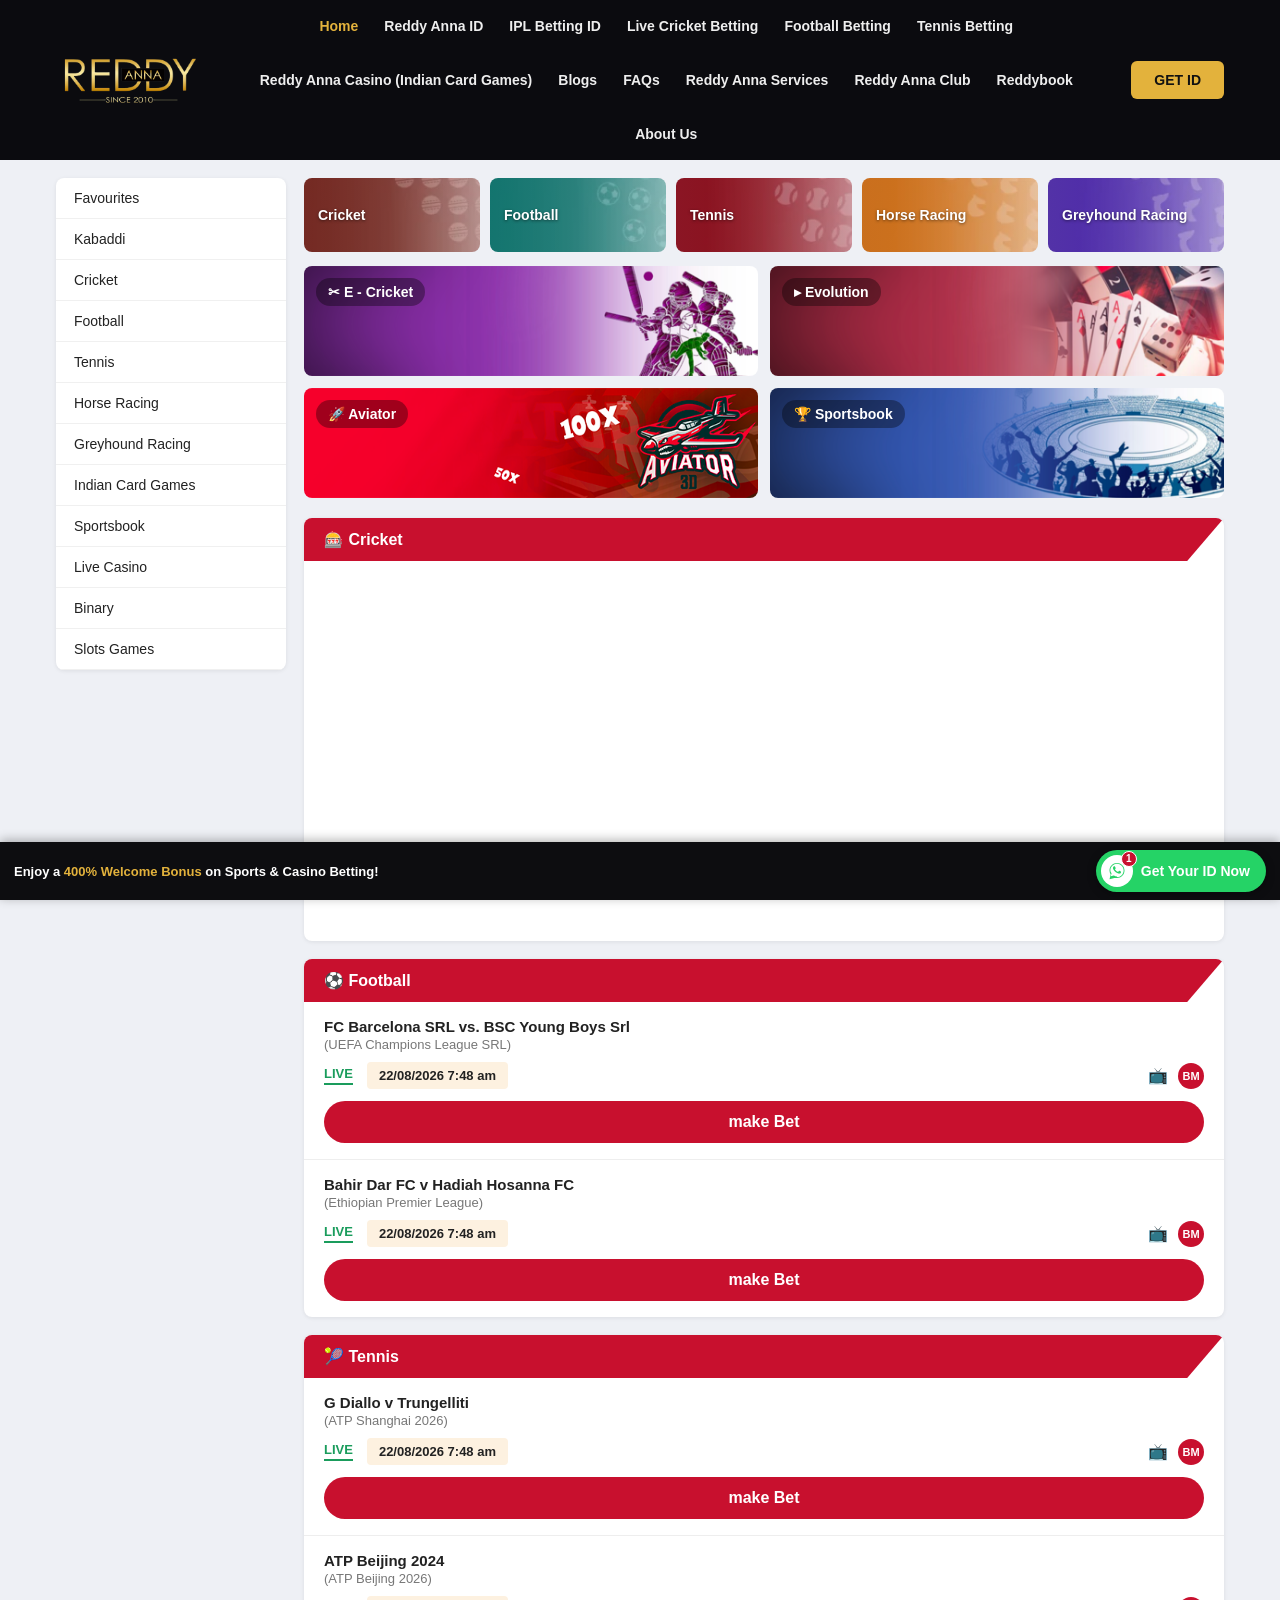
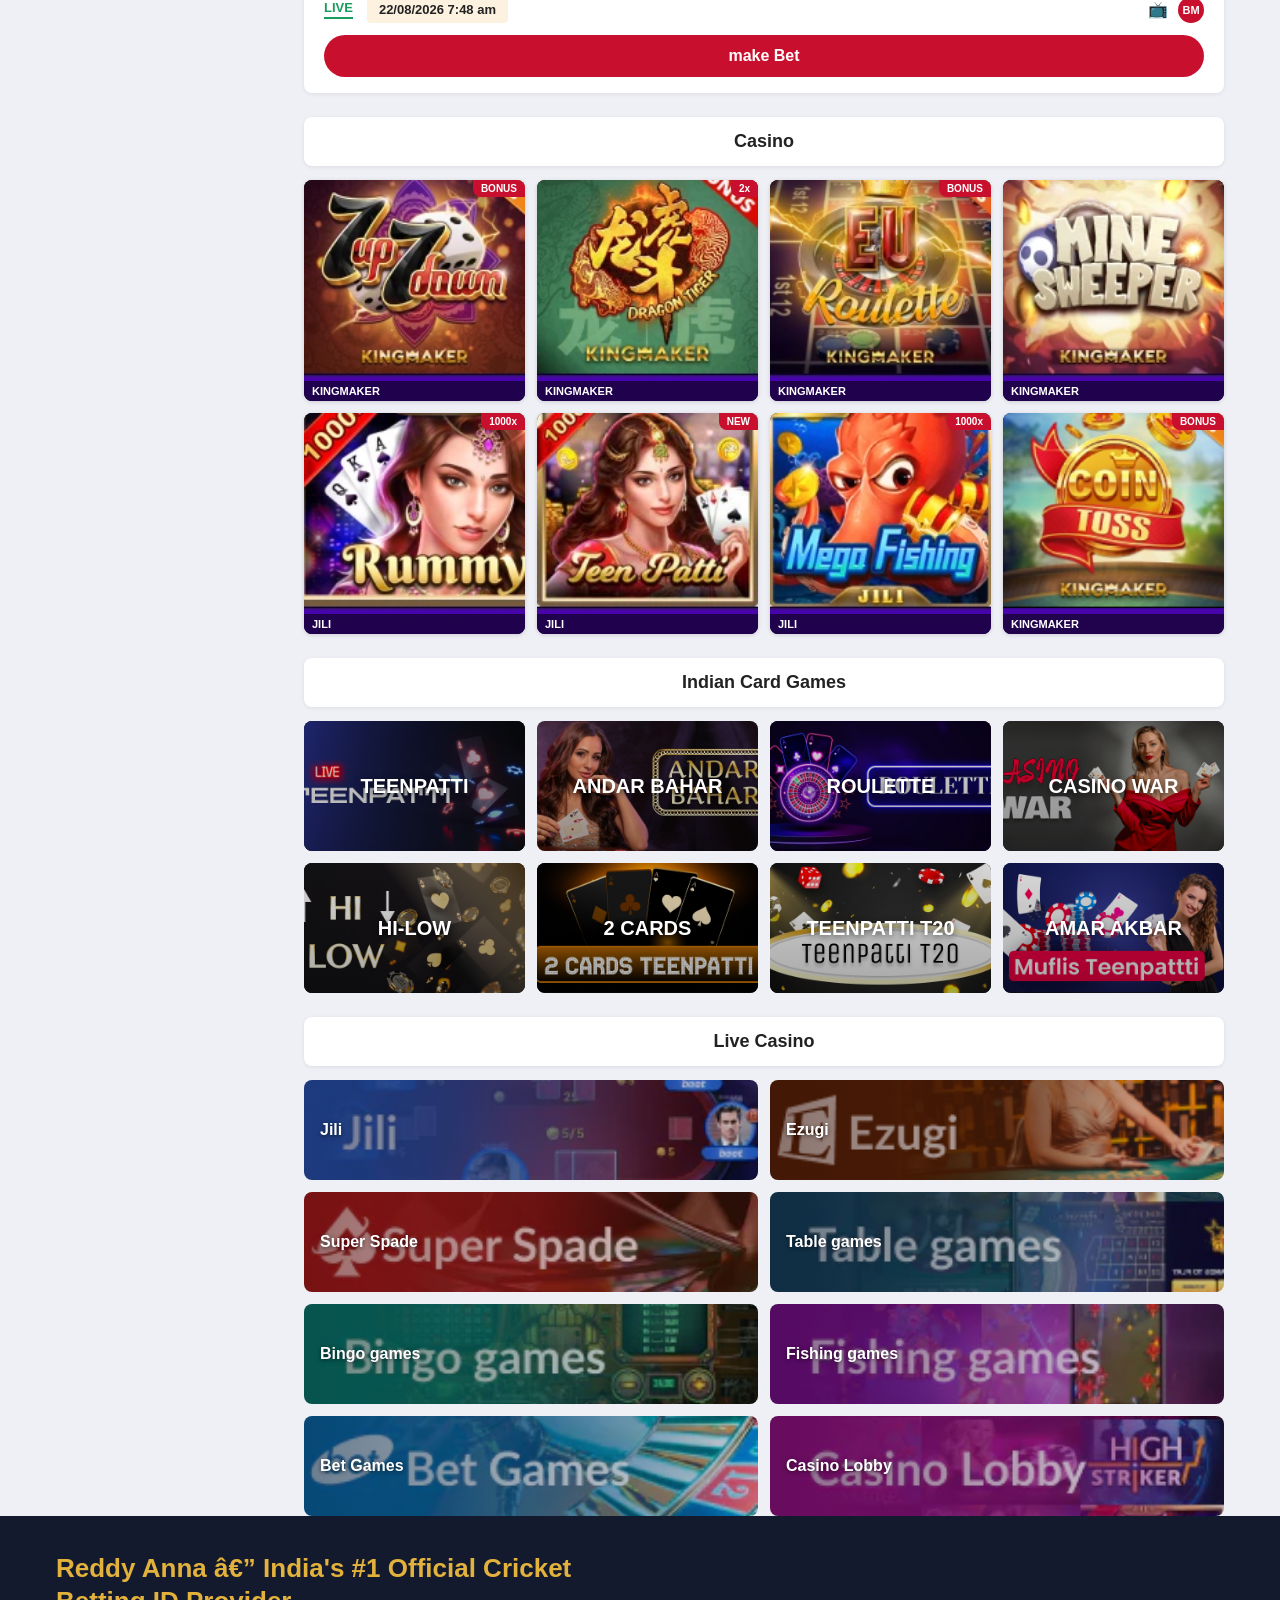
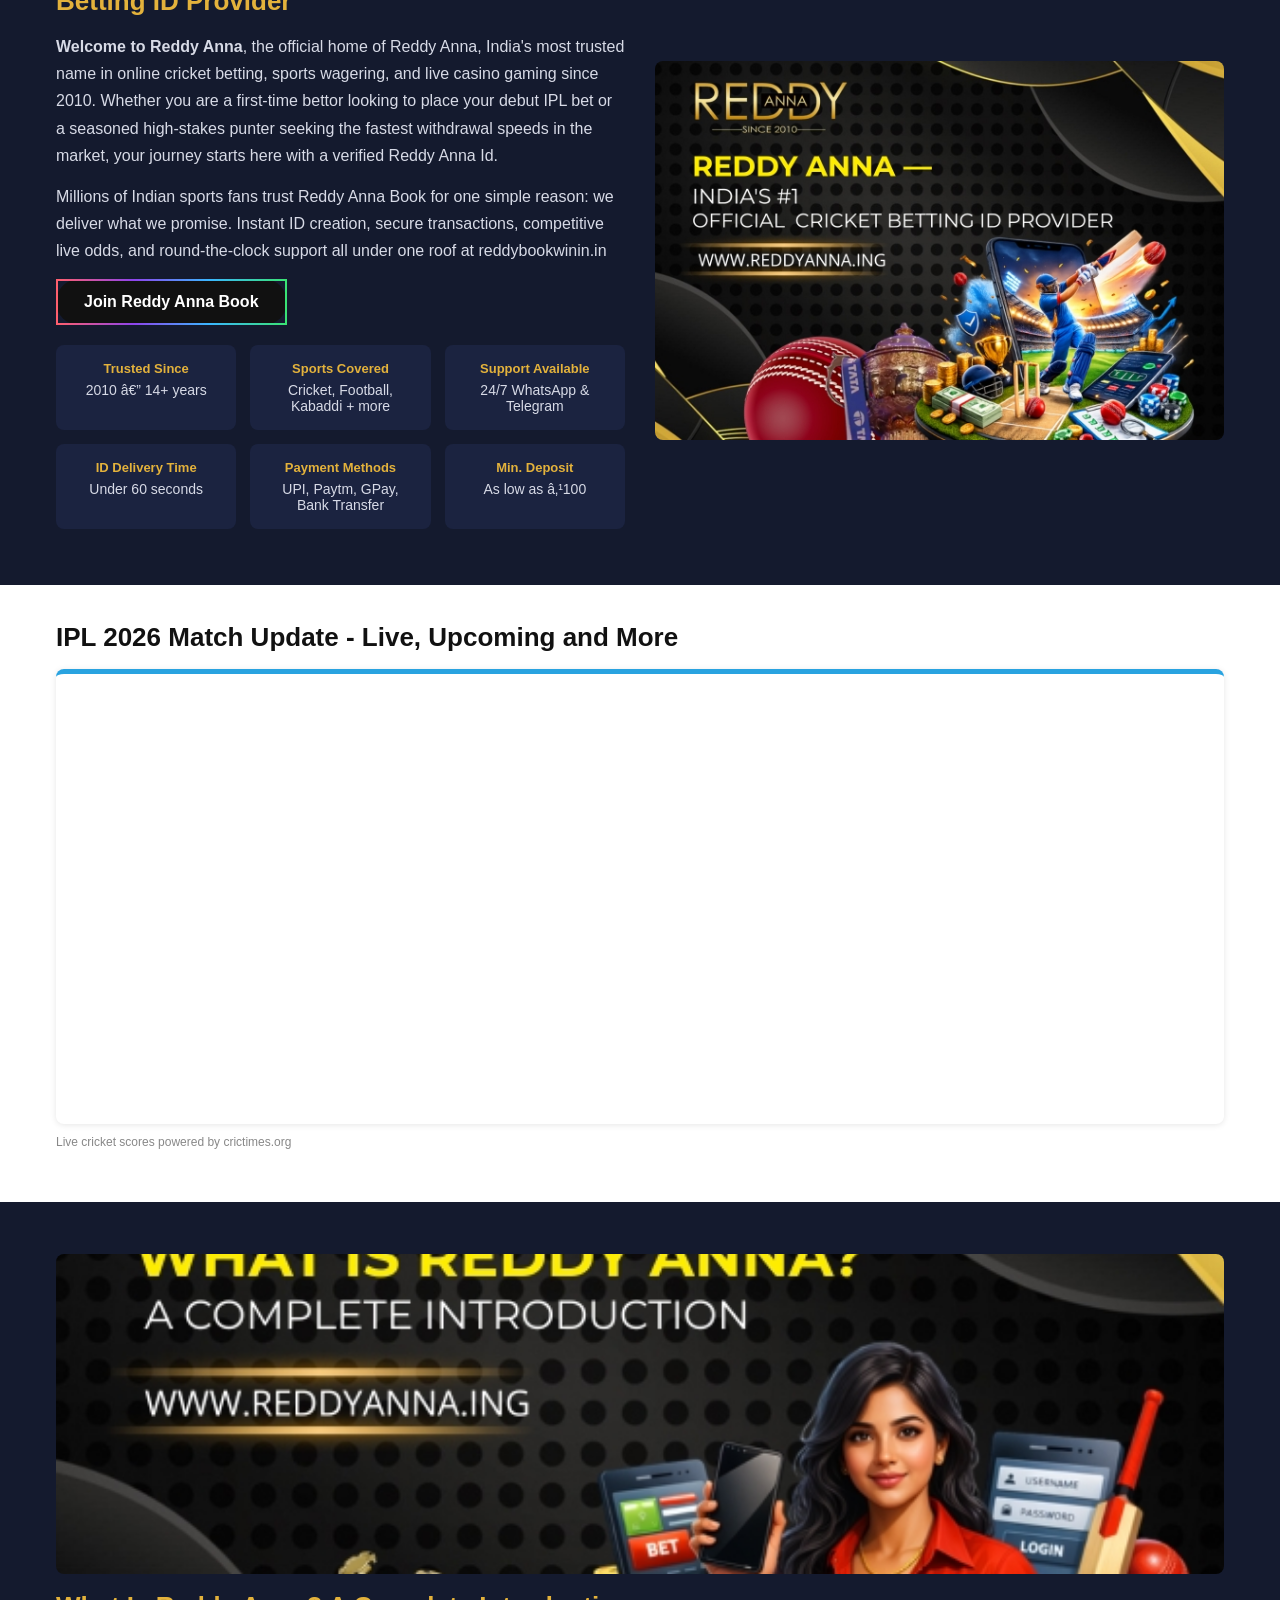
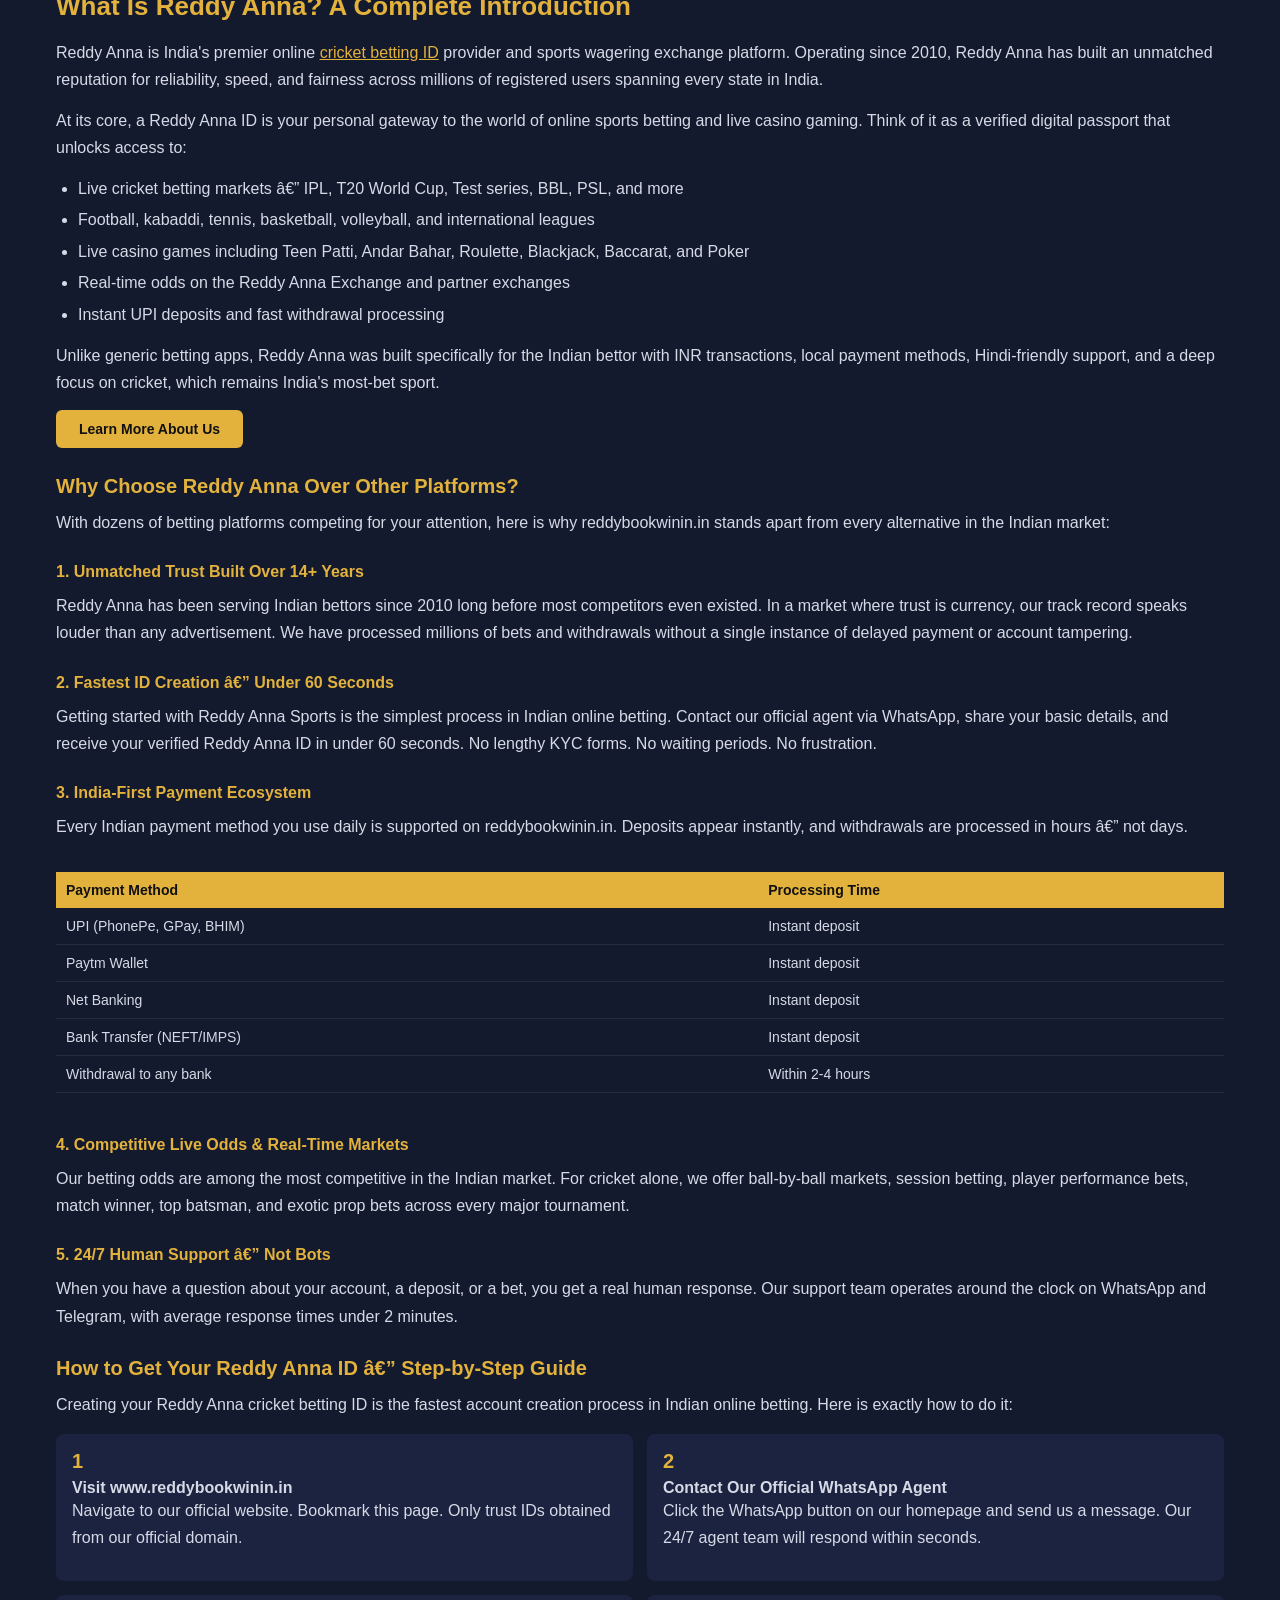
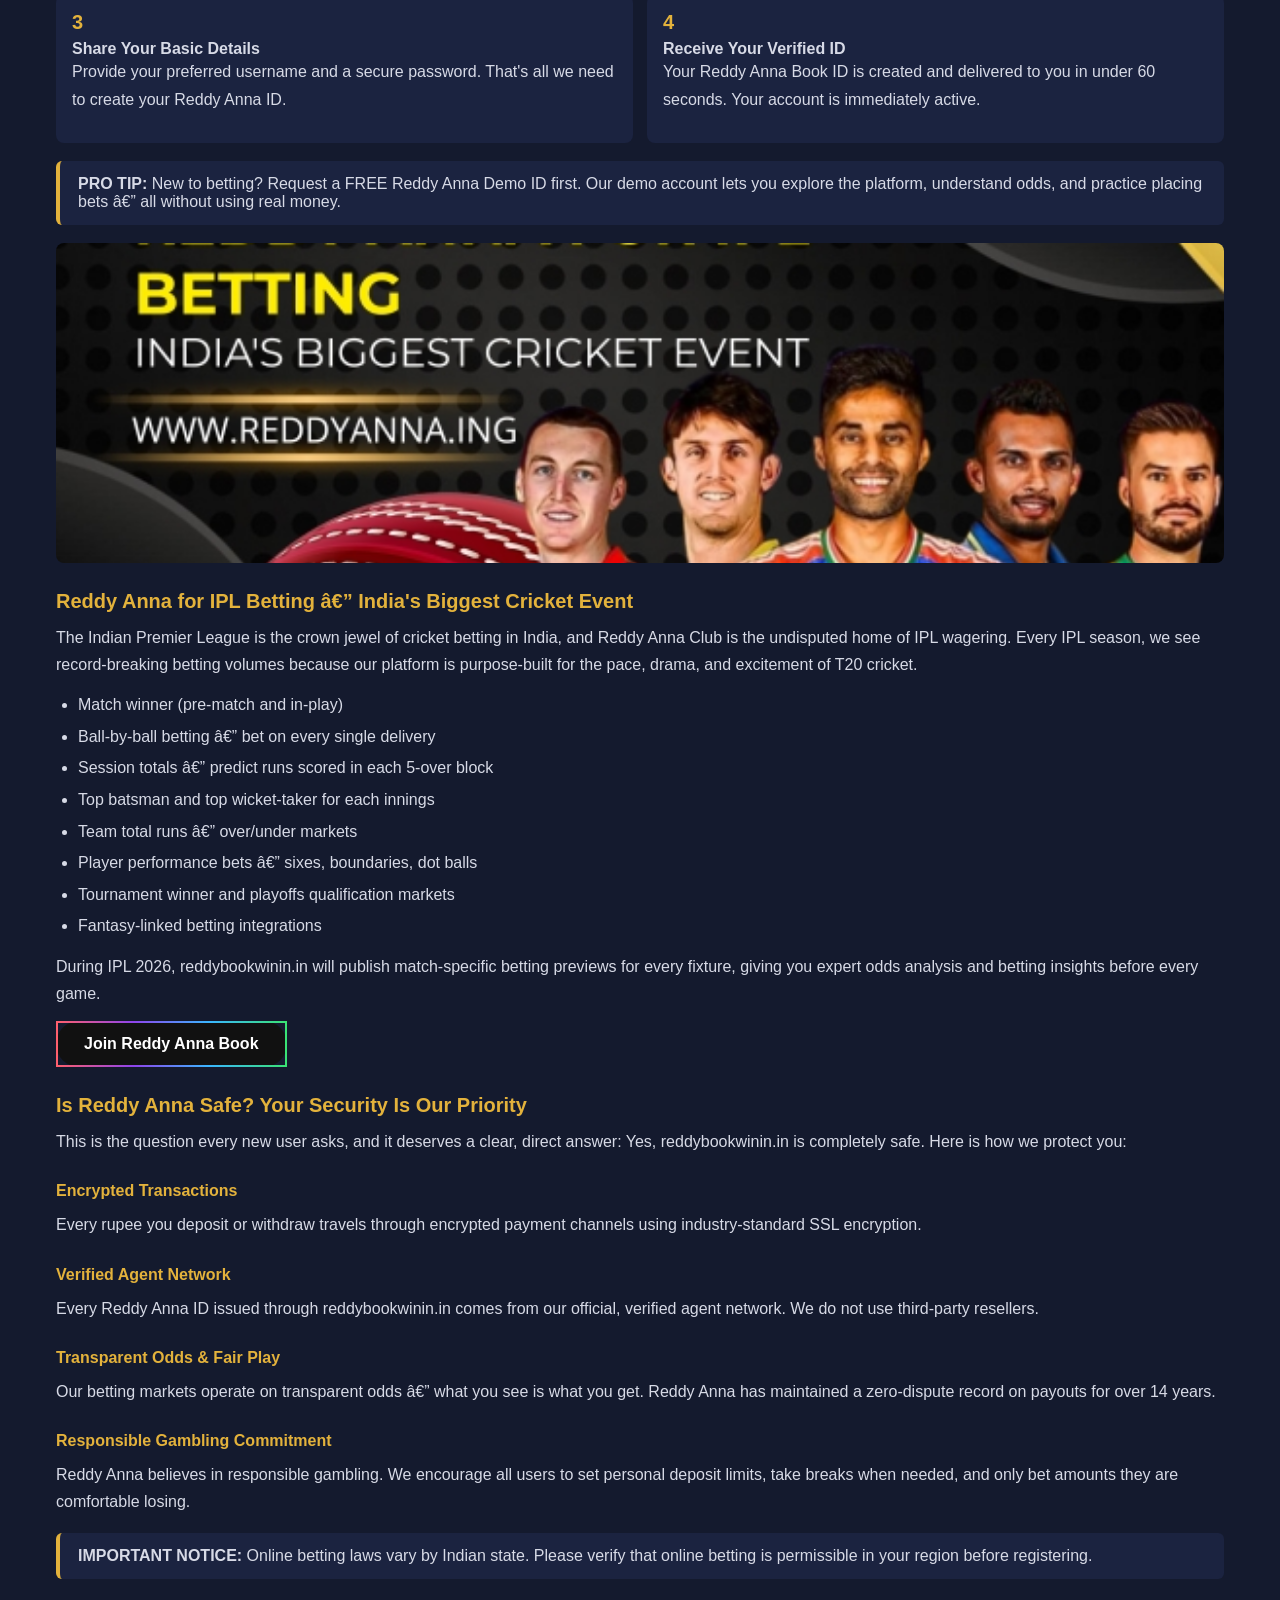
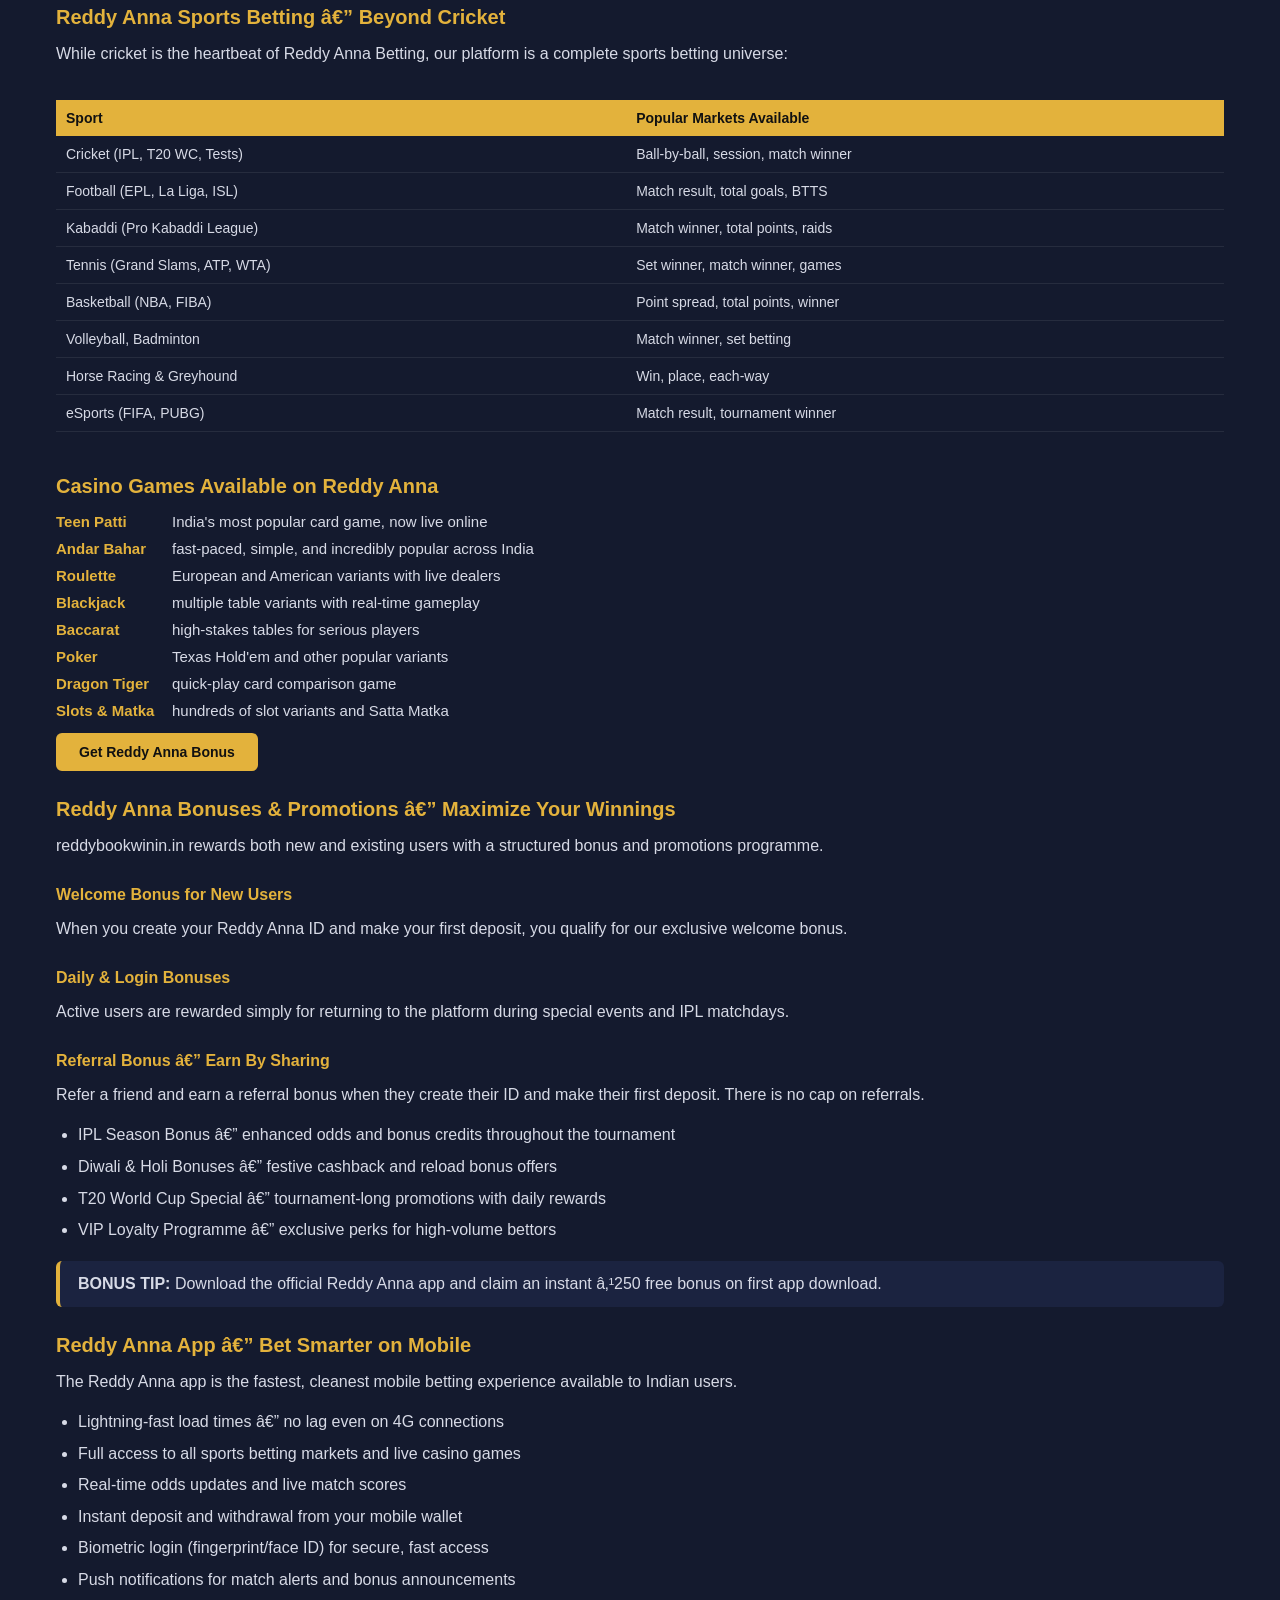
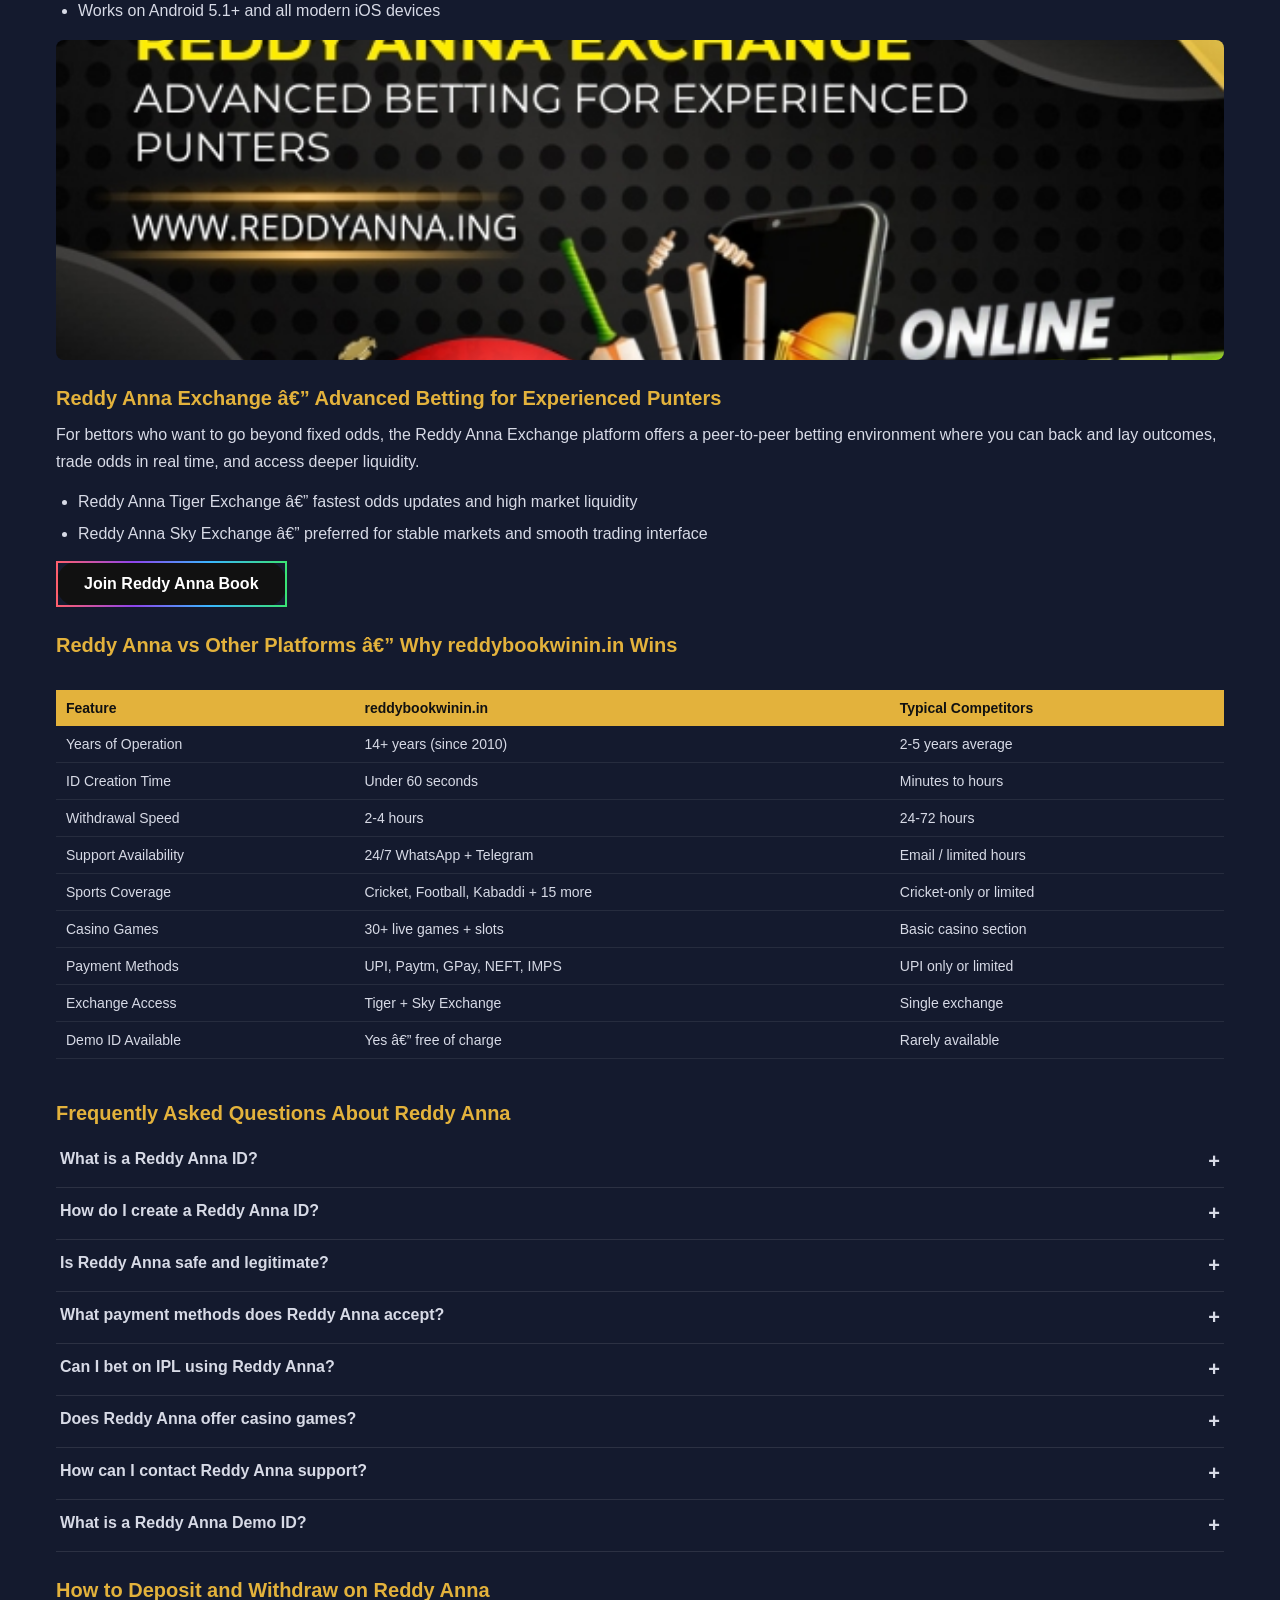
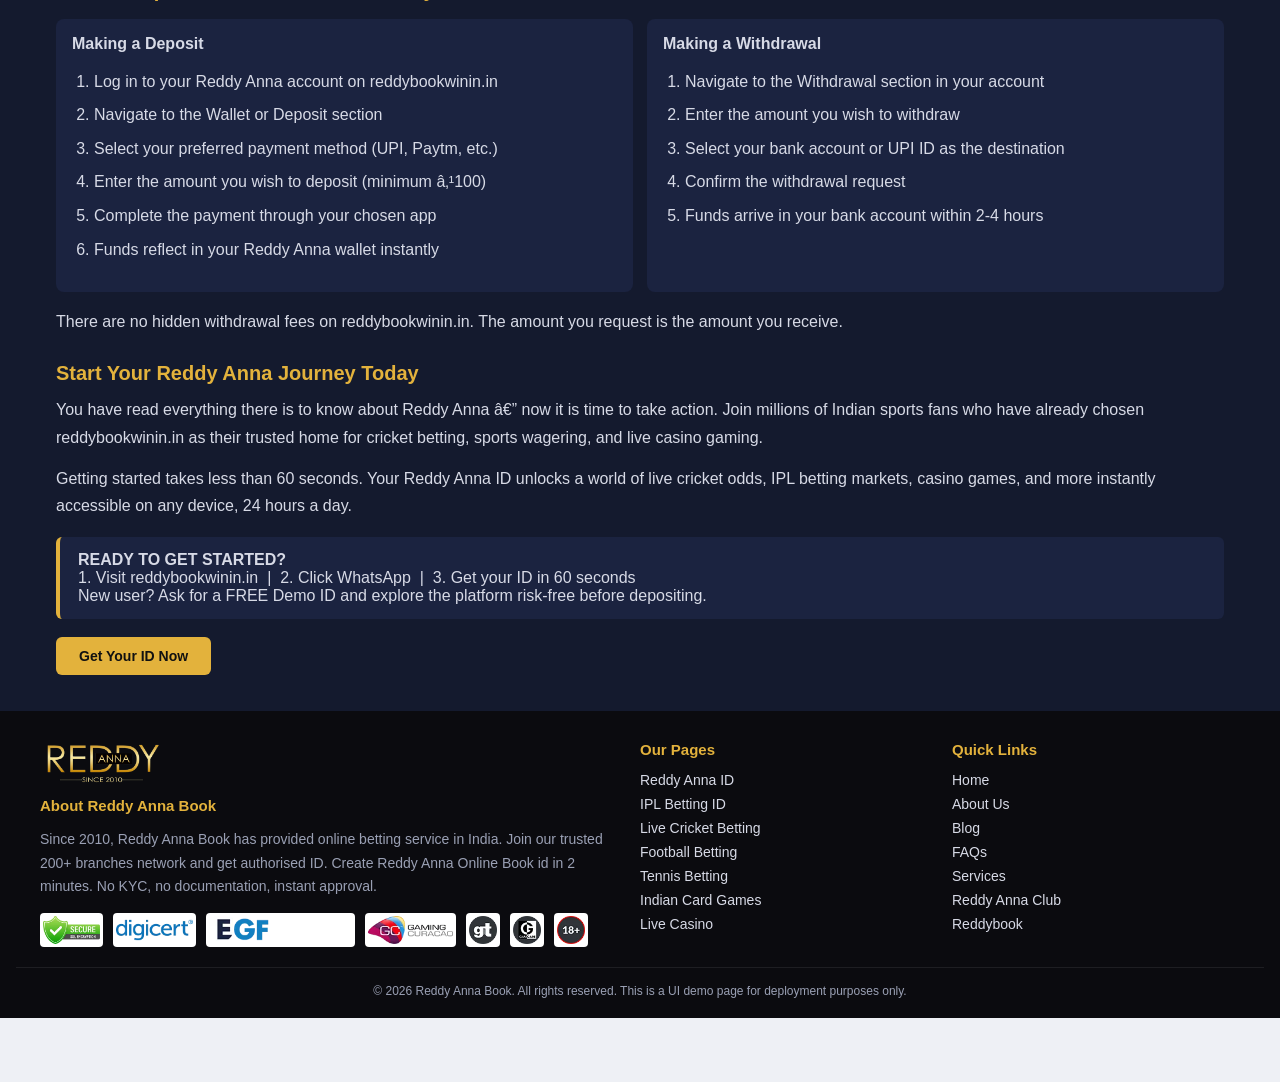
==== commit a2087f41: "Add third Google site verification tag to all pages" ====
--- a/index.html
+++ b/index.html
@@ -3,10 +3,76 @@
 <head>
 <meta charset="UTF-8">
 <meta name="viewport" content="width=device-width, initial-scale=1">
-<title>Reddy Anna | Reddy Anna Book | Best Betting Id Provider</title>
-<meta name="description" content="Get your Reddy Anna Book ID instantly. Enjoy cricket IPL betting, casino games, & secure platform. Join India's trusted betting hub today">
+<title>Reddy Anna Site & Cricket Betting ID | Sports & Casino</title>
+<meta name="description" content="Find Reddy Anna Site and cricket betting ID information, including sports betting, live cricket markets, casino games and platform features.">
 <meta name="google-site-verification" content="ZKsoXK-e-wX-hNTqSaUuk7g0RxQz05XKGx85p2u8fm8">
+<meta name="google-site-verification" content="p9uke8vh4GAALHtthzVVq2s3uCQbZhmjLSypznLOT3s">
+<meta name="google-site-verification" content="LnD4fF57Hrk9nIQ-Qs7qASb5oiJYwMGLOONhQ8LjMso" />
 <link rel="stylesheet" href="styles.css">
+<script type="application/ld+json">
+{
+  "@context": "https://schema.org",
+  "@graph": [
+
+    {
+      "@type": "WebSite",
+      "@id": "https://www.reddyannasite.live/#website",
+      "url": "https://www.reddyannasite.live/",
+      "name": "Reddy Anna Site",
+      "description": "Reddy Anna Site provides information about cricket, sports betting, casino and related services.",
+      "inLanguage": "en-IN",
+      "publisher": {
+        "@id": "https://www.reddyannasite.live/#organization"
+      }
+    },
+
+    {
+      "@type": "Organization",
+      "@id": "https://www.reddyannasite.live/#organization",
+      "name": "Reddy Anna Site",
+      "url": "https://www.reddyannasite.live/",
+      "description": "Reddy Anna Site provides information about cricket betting, sports betting, casino and related services.",
+      "logo": {
+        "@type": "ImageObject",
+        "url": "https://www.reddyannasite.live/assets/image-659e7b71ad644.webp"
+      }
+    },
+
+    {
+      "@type": "WebPage",
+      "@id": "https://www.reddyannasite.live/#webpage",
+      "url": "https://www.reddyannasite.live/",
+      "name": "Reddy Anna Site | Cricket Betting, Sports Betting & Casino",
+      "description": "Explore Reddy Anna Site for cricket betting, live sports betting, casino and related information.",
+      "isPartOf": {
+        "@id": "https://www.reddyannasite.live/#website"
+      },
+      "about": {
+        "@id": "https://www.reddyannasite.live/#organization"
+      },
+      "breadcrumb": {
+        "@id": "https://www.reddyannasite.live/#breadcrumb"
+      },
+      "inLanguage": "en-IN"
+    },
+
+    {
+      "@type": "BreadcrumbList",
+      "@id": "https://www.reddyannasite.live/#breadcrumb",
+      "itemListElement": [
+        {
+          "@type": "ListItem",
+          "position": 1,
+          "name": "Home",
+          "item": "https://www.reddyannasite.live/"
+        }
+      ]
+    }
+
+  ]
+}
+</script>
+<link rel="canonical" href="https://www.reddyannasite.live/">
 </head>
 <body>
 
--- a/styles.css
+++ b/styles.css
@@ -288,6 +288,20 @@
   display:block;margin-top:12px;font-size:13px;color:#888;text-decoration:underline;
 }
 
+/* ---------------- Blog cards ---------------- */
+.blog-grid{display:grid;grid-template-columns:repeat(auto-fit,minmax(260px,1fr));gap:20px;margin-top:20px;}
+.blog-card{position:relative;border-radius:8px;overflow:hidden;background:#111;box-shadow:0 1px 4px rgba(0,0,0,.15);display:flex;flex-direction:column;transition:transform .15s ease;}
+.blog-card:hover{transform:translateY(-4px);}
+.blog-card img{width:100%;height:170px;object-fit:cover;display:block;}
+.blog-card .blog-card-content{padding:16px;flex:1;display:flex;flex-direction:column;text-align:center;}
+.blog-card h3{font-size:16px;margin:0 0 10px;color:#fff;line-height:1.3;}
+.blog-card p{font-size:13px;color:#aaa;margin:0 0 16px;flex:1;line-height:1.45;}
+.blog-card .btn{margin-top:auto;}
+
+/* ---------------- Article links ---------------- */
+.article p a{color:var(--gold);text-decoration:underline;}
+.article p a:hover{text-decoration:none;}
+
 /* ---------------- Responsive ---------------- */
 
 /* Tablet / small desktop: sidebar hidden, same as the reference mobile design */
@@ -316,7 +330,7 @@
   nav.main-nav .submenu{position:static;display:block;background:transparent;padding-left:14px;box-shadow:none;}
   nav.main-nav li a{border-bottom:1px solid rgba(255,255,255,.08);}
   .nav-toggle-checkbox:checked ~ nav.main-nav{display:block;}
-  .nav-toggle-label{display:none;} /* mobile navbar shows only logo + GET ID */
+  .nav-toggle-label{display:block;}
   .nav-close-label{
     display:block;position:absolute;top:14px;right:18px;font-size:32px;
     color:var(--gold);cursor:pointer;
